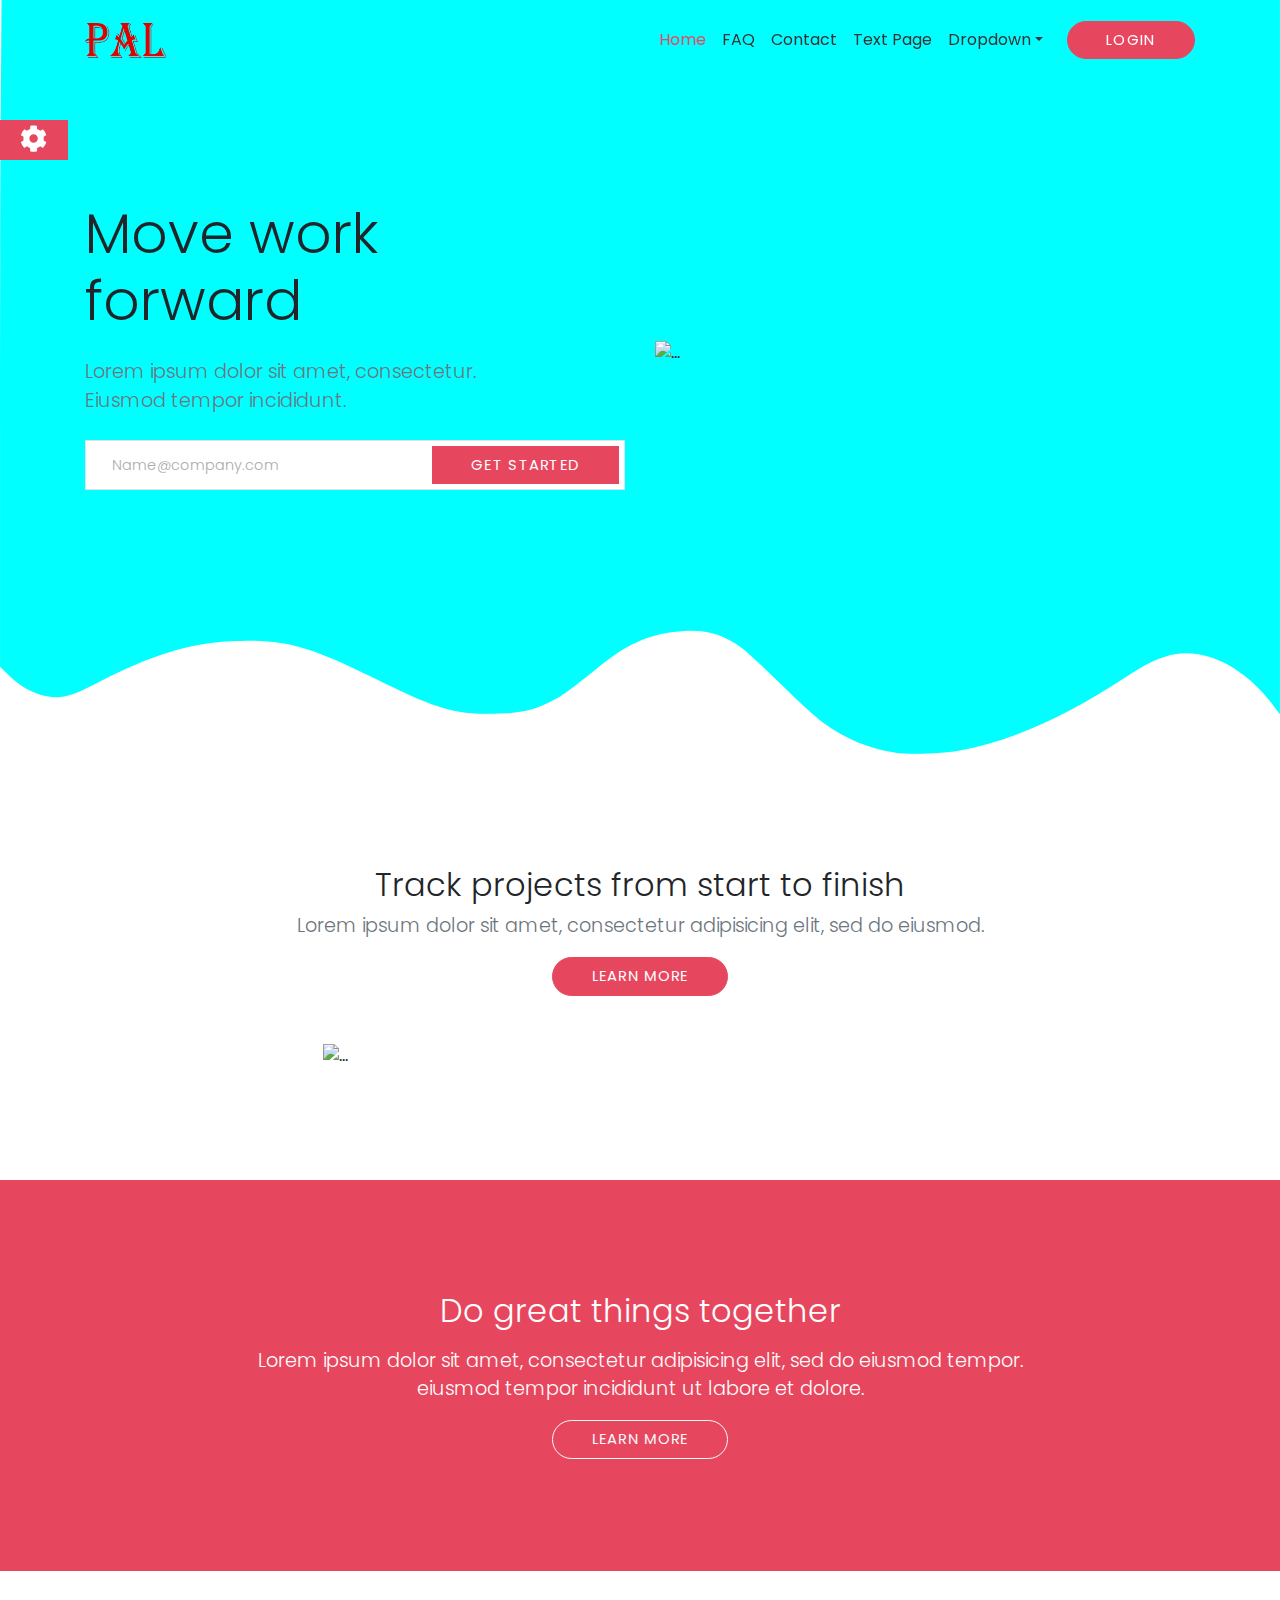
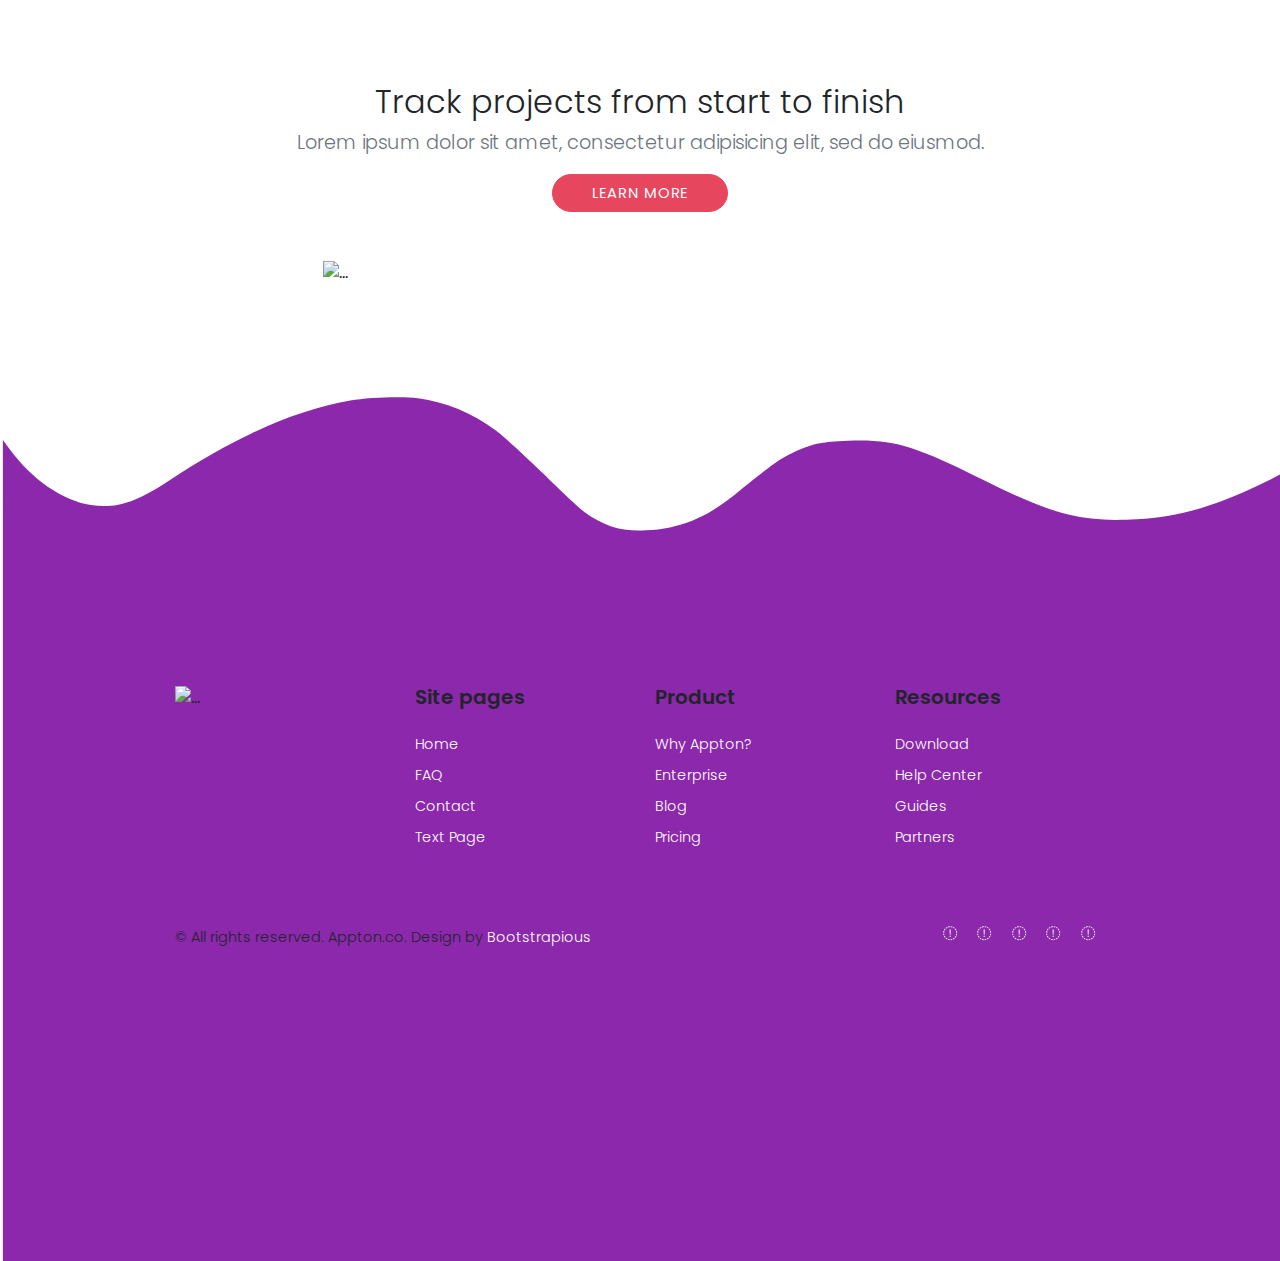
==== PALV2-HTML/index.html @ 12f743d1 "HTML version of the project" ====
<!DOCTYPE html>
<html>
        <!-- https://demo.bootstrapious.com/appton/1-1/ -->
  <head>
    <meta charset="utf-8">
    <meta http-equiv="X-UA-Compatible" content="IE=edge">
    <title>PAL Solutions</title>
    <meta name="description" content="">
    <meta name="viewport" content="width=device-width, initial-scale=1">
    <meta name="robots" content="all,follow">
    <!-- Bootstrap CSS-->
    <link rel="stylesheet" href="vendor/bootstrap/css/bootstrap.min.css">
    <!-- Font Awesome CSS-->
    <link href="vendor/fontawesome5.9.0/css/fontawesome.min.css" rel="stylesheet">
    <!-- <link href="vendor/fontawesome5.9.0/css/brands.css" rel="stylesheet">
    <link href="vendor/fontawesome5.9.0/css/solid.css" rel="stylesheet"> -->
    <!-- Google fonts - Poppins-->
    <link rel="stylesheet" href="https://fonts.googleapis.com/css?family=Poppins:300,400,600">
    <!-- Lightbox-->
    <link rel="stylesheet" href="vendor/lightbox/css/lightbox.min.css">
    <!-- Custom font icons -->
    <link rel="stylesheet" href="css/fontastic.css">
    <!-- theme stylesheet -->
    <link rel="stylesheet" href="css/style.css" id="theme-stylesheet">
    <!-- Custom stylesheet - for your changes -->
    <link rel="stylesheet" href="css/custom.css">
    <!-- Favicon
    <link rel="shortcut icon" href="https://d19m59y37dris4.cloudfront.net/appton/1-1/img/favicon.png">
    <!-- Tweaks for older IEs--><!--[if lt IE 9]>
        <script src="https://oss.maxcdn.com/html5shiv/3.7.3/html5shiv.min.js"></script>
        <script src="https://oss.maxcdn.com/respond/1.4.2/respond.min.js"></script><![endif]-->
        
  </head>
  <body>
    <!-- navbar-->
    <header class="header">
      <nav class="navbar navbar-expand-lg fixed-top">
        <div class="container"><a href="./" class="navbar-brand"><img src="images/logoV2.png" alt="PAL Solutions Pvt. Ltd." class="img-fluid logo"></a>
          <button type="button" data-toggle="collapse" data-target="#navbarSupportedContent" aria-controls="navbarSupportedContent" aria-expanded="false" aria-label="Toggle navigation" class="navbar-toggler navbar-toggler-right">Menu<i class="fa fa-bars ml-2"></i></button>
          <div id="navbarSupportedContent" class="collapse navbar-collapse">
            <ul class="navbar-nav ml-auto">
                  <!-- Link-->
                  <li class="nav-item"> <a href="index.html" class="nav-link active">Home</a></li>
                  <!-- Link-->
                  <li class="nav-item"> <a href="faq.html" class="nav-link">FAQ</a></li>
                  <!-- Link-->
                  <li class="nav-item"> <a href="contact.html" class="nav-link">Contact</a></li>
                  <!-- Link-->
                  <li class="nav-item"> <a href="text.html" class="nav-link">Text Page</a></li>
              <li class="nav-item dropdown"><a id="pages" href="#" data-toggle="dropdown" aria-haspopup="true" aria-expanded="false" class="nav-link dropdown-toggle">Dropdown</a>
                <div class="dropdown-menu"><a href="faq.html" class="dropdown-item">FAQ</a><a href="contact.html" class="dropdown-item">Contact</a><a href="text.html" class="dropdown-item">Text Page</a></div>
              </li>
            </ul><a href="#" data-toggle="modal" data-target="#login" class="btn btn-primary navbar-btn ml-0 ml-lg-3">Login </a>
          </div>
        </div>
      </nav>
    </header>
    <!-- Login Modal-->
    <div id="login" tabindex="-1" role="dialog" aria-hidden="true" class="modal fade bd-example-modal-lg">
      <div role="document" class="modal-dialog modal-dialog-centered modal-lg">
        <div class="modal-content">
          <div class="modal-header border-bottom-0">
            <button type="button" data-dismiss="modal" aria-label="Close" class="close"><span aria-hidden="true">×</span></button>
          </div>
          <div class="modal-body p-4 p-lg-5">
            <form action="#" class="login-form text-left">
              <div class="form-group mb-4">
                <label>Email address</label>
                <input type="email" name="email" placeholder="name@company.com" class="form-control">
              </div>
              <div class="form-group mb-4">
                <label>Password</label>
                <input type="password" name="password" placeholder="Min 8 characters" class="form-control">
              </div>
              <div class="form-group">
                <input type="submit" value="Login" class="btn btn-primary">
              </div>
            </form>
          </div>
        </div>
      </div>
    </div>
    <!-- Hero Section-->
    <section class="hero">
      <div class="container mb-5">
        <div class="row align-items-center">
          <div class="col-lg-6">
            <h1 class="hero-heading mb-0">Move work <br> forward</h1>
            <div class="row">
              <div class="col-lg-10">
                <p class="lead text-muted mt-4 mb-4">Lorem ipsum dolor sit amet, consectetur. Eiusmod tempor incididunt.</p>
              </div>
            </div>
            <form action="#" class="subscription-form">
              <div class="form-group">
                <input type="email" name="email" placeholder="Name@company.com" class="form-control">
                <button type="submit" class="btn btn-primary">Get Started</button>
              </div>
            </form>
          </div>
          <div class="col-lg-6"><img src="https://d19m59y37dris4.cloudfront.net/appton/1-1/img/illustration-hero.svg" alt="..." class="hero-image img-fluid d-none d-lg-block"></div>
        </div>
      </div>
    </section>
    <!-- Intro Section-->
    <section>
      <div class="container">
        <div class="text-center">
          <h2>Track projects from start to finish </h2>
          <p class="lead text-muted mt-2">Lorem ipsum dolor sit amet, consectetur adipisicing elit, sed do eiusmod.</p><a href="#" class="btn btn-primary">Learn More</a>
        </div>
        <div class="row">
          <div class="col-lg-7 mx-auto mt-5"><img src="https://d19m59y37dris4.cloudfront.net/appton/1-1/img/illustration-1.svg" alt="..." class="intro-image img-fluid"></div>
        </div>
      </div>
    </section>
    <!-- Divider Section-->
    <section class="bg-primary text-white">
      <div class="container">
        <div class="text-center">
          <h2>Do great things together</h2>
          <div class="row">
            <div class="col-lg-9 mx-auto">
              <p class="lead text-white mt-2">Lorem ipsum dolor sit amet, consectetur adipisicing elit, sed do eiusmod tempor. eiusmod tempor incididunt ut labore et dolore.</p>
            </div>
          </div><a href="#" class="btn btn-outline-light">Learn More</a>
        </div>
      </div>
    </section>
    <section>
        <div class="container">
          <div class="text-center">
            <h2>Track projects from start to finish </h2>
            <p class="lead text-muted mt-2">Lorem ipsum dolor sit amet, consectetur adipisicing elit, sed do eiusmod.</p><a href="#" class="btn btn-primary">Learn More</a>
          </div>
          <div class="row">
            <div class="col-lg-7 mx-auto mt-5"><img src="https://d19m59y37dris4.cloudfront.net/appton/1-1/img/illustration-1.svg" alt="..." class="intro-image img-fluid"></div>
          </div>
        </div>
      </section>
     
    <footer class="footer">
        <div class="container">
          <div class="row">
            <div class="col-lg-3 mb-5 mb-lg-0">
              <div class="footer-logo"><img src="https://d19m59y37dris4.cloudfront.net/appton/1-1/img/logo-footer.svg" alt="..." class="img-fluid"></div>
            </div>
            <div class="col-lg-3 mb-5 mb-lg-0">
              <h5 class="footer-heading">Site pages</h5>
              <ul class="list-unstyled">
                <li> <a href="index.html" class="footer-link">Home</a></li>
                <li> <a href="faq.html" class="footer-link">FAQ</a></li>
                <li> <a href="contact.html" class="footer-link">Contact</a></li>
                <li> <a href="text.html" class="footer-link">Text Page</a></li>
              </ul>
            </div>
            <div class="col-lg-3 mb-5 mb-lg-0">
              <h5 class="footer-heading">Product</h5>
              <ul class="list-unstyled">
                <li> <a href="#" class="footer-link">Why Appton?</a></li>
                <li> <a href="#" class="footer-link">Enterprise</a></li>
                <li> <a href="#" class="footer-link">Blog</a></li>
                <li> <a href="#" class="footer-link">Pricing</a></li>
              </ul>
            </div>
            <div class="col-lg-3">
              <h5 class="footer-heading">Resources</h5>
              <ul class="list-unstyled">
                <li> <a href="#" class="footer-link">Download</a></li>
                <li> <a href="#" class="footer-link">Help Center</a></li>
                <li> <a href="#" class="footer-link">Guides</a></li>
                <li> <a href="#" class="footer-link">Partners</a></li>
              </ul>
            </div>
          </div>
        </div>
        <div class="copyrights">
          <div class="container">
            <div class="row">
              <div class="col-lg-6 text-center text-lg-left">
                <p class="copyrights-text mb-3 mb-lg-0">&copy; All rights reserved. Appton.co. Design by <a href="https://bootstrapious.com/p/big-bootstrap-tutorial" class="external footer-link">Bootstrapious </a></p>
                <!-- If you want to remove the backlink, please purchase a license for this template @ https://bootstrapious.com/attribution-free-license. Big thanks!-->
                
              </div>
              <div class="col-lg-6 text-center text-lg-right">
                <ul class="list-inline social mb-0">
                  <li class="list-inline-item"><a href="#" class="social-link"><i class="fa fa-facebook"></i></a><a href="#" class="social-link"><i class="fa fa-twitter"></i></a><a href="#" class="social-link"><i class="fa fa-youtube-play"></i></a><a href="#" class="social-link"><i class="fa fa-vimeo"></i></a><a href="#" class="social-link"><i class="fa fa-pinterest"></i></a></li>
                </ul>
              </div>
            </div>
          </div>
        </div>
      </footer>
      <button type="button" data-toggle="collapse" data-target="#style-switch" id="style-switch-button" class="btn btn-primary btn-sm d-none d-lg-inline-block"><i class="fa fa-cog fa-2x"></i></button>
      <div id="style-switch" class="collapse">
        <h4 class="text-uppercase">Select theme colour</h4>
        <form class="mb-3">
          <select name="colour" id="colour" class="form-control">
            <option value="">select colour variant</option>
            <option value="default">red</option>
            <option value="pink">pink</option>
            <option value="green">green</option>
            <option value="violet">violet</option>
            <option value="sea">sea</option>
            <option value="blue">blue</option>
          </select>
        </form>
        <p><img src="https://d19m59y37dris4.cloudfront.net/appton/1-1/img/template-mac.png" alt="" class="img-fluid"></p>
        <p class="text-muted text-small">Stylesheet switching is done via JavaScript and can cause a blink while page loads. This will not happen in your production code.</p>
      </div>
      <!-- JavaScript files-->
      <script src="vendor/jquery-3.4.1.min.js"></script>
      <script src="vendor/bootstrap/js/bootstrap.bundle.min.js"></script>
      <script src="vendor/jquery.cookie.js"> </script>
      <script defer src="vendor/fontawesome5.9.0/js/all.min.js"></script>
      <script src="js/first.js"></script>
      <!-- <script src="vendor/lightbox/js/lightbox-plus-jquery.min.js"></script>-->
      
    </body>
  </html>
---- PALV2-HTML/vendor/fontawesome5.9.0/css/brands.css ----
/*!
 * Font Awesome Free 5.9.0 by @fontawesome - https://fontawesome.com
 * License - https://fontawesome.com/license/free (Icons: CC BY 4.0, Fonts: SIL OFL 1.1, Code: MIT License)
 */
@font-face {
  font-family: 'Font Awesome 5 Brands';
  font-style: normal;
  font-weight: normal;
  font-display: auto;
  src: url("../webfonts/fa-brands-400.eot");
  src: url("../webfonts/fa-brands-400.eot?#iefix") format("embedded-opentype"), url("../webfonts/fa-brands-400.woff2") format("woff2"), url("../webfonts/fa-brands-400.woff") format("woff"), url("../webfonts/fa-brands-400.ttf") format("truetype"), url("../webfonts/fa-brands-400.svg#fontawesome") format("svg"); }

.fab {
  font-family: 'Font Awesome 5 Brands'; }
---- PALV2-HTML/vendor/fontawesome5.9.0/css/solid.css ----
/*!
 * Font Awesome Free 5.9.0 by @fontawesome - https://fontawesome.com
 * License - https://fontawesome.com/license/free (Icons: CC BY 4.0, Fonts: SIL OFL 1.1, Code: MIT License)
 */
@font-face {
  font-family: 'Font Awesome 5 Free';
  font-style: normal;
  font-weight: 900;
  font-display: auto;
  src: url("../webfonts/fa-solid-900.eot");
  src: url("../webfonts/fa-solid-900.eot?#iefix") format("embedded-opentype"), url("../webfonts/fa-solid-900.woff2") format("woff2"), url("../webfonts/fa-solid-900.woff") format("woff"), url("../webfonts/fa-solid-900.ttf") format("truetype"), url("../webfonts/fa-solid-900.svg#fontawesome") format("svg"); }

.fa,
.fas {
  font-family: 'Font Awesome 5 Free';
  font-weight: 900; }
---- PALV2-HTML/css/fontastic.css ----
@charset "UTF-8";

@font-face {
  font-family: "appton";
  src:url("../fonts/appton.eot");
  src:url("../fonts/appton.eot?#iefix") format("embedded-opentype"),
    url("../fonts/appton.woff") format("woff"),
    url("../fonts/appton.ttf") format("truetype"),
    url("../fonts/appton.svg#appton") format("svg");
  font-weight: normal;
  font-style: normal;
}

[data-icon]:before {
  font-family: "appton" !important;
  content: attr(data-icon);
  font-style: normal !important;
  font-weight: normal !important;
  font-variant: normal !important;
  text-transform: none !important;
  speak: none;
  line-height: 1;
  -webkit-font-smoothing: antialiased;
  -moz-osx-font-smoothing: grayscale;
}

[class^="icon-"]:before,
[class*=" icon-"]:before {
  font-family: "appton" !important;
  font-style: normal !important;
  font-weight: normal !important;
  font-variant: normal !important;
  text-transform: none !important;
  speak: none;
  line-height: 1;
  -webkit-font-smoothing: antialiased;
  -moz-osx-font-smoothing: grayscale;
}

.icon-light-bulb:before {
  content: "\61";
}
.icon-plug:before {
  content: "\62";
}
.icon-shield-settings:before {
  content: "\63";
}
.icon-stack-of-sheets:before {
  content: "\64";
}
.icon-android:before {
  content: "\65";
}
.icon-apple:before {
  content: "\66";
}
.icon-windows:before {
  content: "\67";
}
.icon-quote:before {
  content: "\68";
}
.icon-3d-sensor:before {
  content: "\69";
}
.icon-alarm:before {
  content: "\6a";
}
.icon-antivirus:before {
  content: "\6b";
}
.icon-antivirus-1:before {
  content: "\6c";
}
.icon-antivirus-2:before {
  content: "\6d";
}
.icon-artificial-intelligence:before {
  content: "\6e";
}
.icon-battery:before {
  content: "\6f";
}
.icon-binary-code:before {
  content: "\70";
}
.icon-circuit-board:before {
  content: "\71";
}
.icon-click:before {
  content: "\72";
}
.icon-coding:before {
  content: "\73";
}
.icon-combination:before {
  content: "\74";
}
.icon-computer-3:before {
  content: "\75";
}
.icon-controller:before {
  content: "\76";
}
.icon-cost-per-unit:before {
  content: "\77";
}
.icon-cube:before {
  content: "\78";
}
.icon-drone:before {
  content: "\79";
}
.icon-earth-globe:before {
  content: "\7a";
}
.icon-fingerprint:before {
  content: "\41";
}
.icon-fingerprint-scan:before {
  content: "\42";
}
.icon-fingerprint-scan-1:before {
  content: "\43";
}
.icon-fire-extinguisher:before {
  content: "\44";
}
.icon-fire-extinguisher-1:before {
  content: "\45";
}
.icon-firewall:before {
  content: "\46";
}
.icon-firewall-1:before {
  content: "\47";
}
.icon-firewall-2:before {
  content: "\48";
}
.icon-guide:before {
  content: "\49";
}
.icon-hand:before {
  content: "\4a";
}
.icon-handcuffs:before {
  content: "\4b";
}
.icon-hose:before {
  content: "\4c";
}
.icon-industrial-robot:before {
  content: "\4d";
}
.icon-industrial-robot-1:before {
  content: "\4e";
}
.icon-innovation:before {
  content: "\4f";
}
.icon-intelligence-quotient:before {
  content: "\50";
}
.icon-jail:before {
  content: "\51";
}
.icon-key:before {
  content: "\52";
}
.icon-keyhole:before {
  content: "\53";
}
.icon-kit:before {
  content: "\54";
}
.icon-laptop:before {
  content: "\55";
}
.icon-laptop-1:before {
  content: "\56";
}
.icon-laptop-2:before {
  content: "\57";
}
.icon-lockpick:before {
  content: "\58";
}
.icon-maintenance:before {
  content: "\59";
}
.icon-monitor:before {
  content: "\5a";
}
.icon-motor:before {
  content: "\30";
}
.icon-padlock:before {
  content: "\31";
}
.icon-padlock-1:before {
  content: "\32";
}
.icon-padlock-2:before {
  content: "\33";
}
.icon-padlock-3:before {
  content: "\34";
}
.icon-paper-shredder:before {
  content: "\35";
}
.icon-pin-code:before {
  content: "\36";
}
.icon-pin-code-1:before {
  content: "\37";
}
.icon-plan:before {
  content: "\38";
}
.icon-plug-1:before {
  content: "\39";
}
.icon-protoboard:before {
  content: "\21";
}
.icon-remote-control:before {
  content: "\22";
}
.icon-remote-control-1:before {
  content: "\23";
}
.icon-repair:before {
  content: "\24";
}
.icon-robot:before {
  content: "\25";
}
.icon-robot-1:before {
  content: "\26";
}
.icon-robot-2:before {
  content: "\27";
}
.icon-robot-3:before {
  content: "\28";
}
.icon-router:before {
  content: "\29";
}
.icon-safebox:before {
  content: "\2a";
}
.icon-safebox-1:before {
  content: "\2b";
}
.icon-scan:before {
  content: "\2c";
}
.icon-scan-1:before {
  content: "\2d";
}
.icon-search:before {
  content: "\2e";
}
.icon-seatbelt:before {
  content: "\2f";
}
.icon-security:before {
  content: "\3a";
}
.icon-security-1:before {
  content: "\3b";
}
.icon-security-camera:before {
  content: "\3c";
}
.icon-security-camera-1:before {
  content: "\3d";
}
.icon-security-camera-2:before {
  content: "\3e";
}
.icon-security-camera-3:before {
  content: "\3f";
}
.icon-security-camera-4:before {
  content: "\40";
}
.icon-server-3:before {
  content: "\5b";
}
.icon-settings-3:before {
  content: "\5d";
}
.icon-settings-4:before {
  content: "\5e";
}
.icon-share:before {
  content: "\5f";
}
.icon-shield:before {
  content: "\60";
}
.icon-shield-1:before {
  content: "\7b";
}
.icon-shield-2:before {
  content: "\7c";
}
.icon-shield-3:before {
  content: "\7d";
}
.icon-sign:before {
  content: "\7e";
}
.icon-siren:before {
  content: "\5c";
}
.icon-smartphone:before {
  content: "\e000";
}
.icon-smartphone-1:before {
  content: "\e001";
}
.icon-solar-energy:before {
  content: "\e002";
}
.icon-speaker:before {
  content: "\e003";
}
.icon-target:before {
  content: "\e004";
}
.icon-team:before {
  content: "\e005";
}
.icon-traffic-cone:before {
  content: "\e006";
}
.icon-traffic-signal:before {
  content: "\e007";
}
.icon-usb:before {
  content: "\e008";
}
.icon-warning:before {
  content: "\e009";
}
.icon-webcam:before {
  content: "\e00a";
}
.icon-worldwide:before {
  content: "\e00b";
}
---- PALV2-HTML/css/style.css ----
.text-bold {
    font-weight: 700
}

.text-small {
    font-size: 0.9rem
}

.btn-outline-light:hover {
    color: #E7475E !important
}

section {
    padding: 7rem 0
}

strong {
    font-weight: 600
}

a {
    -webkit-transition: all 0.3s;
    transition: all 0.3s;
    display: inline-block
}

.modal {
    background: rgba(0,0,0,0.85)
}

.modal-content {
    border-radius: 0
}

.modal-content .close {
    width: 3rem;
    height: 3rem;
    display: -webkit-box;
    display: -ms-flexbox;
    display: flex;
    -webkit-box-align: center;
    -ms-flex-align: center;
    align-items: center;
    -webkit-box-pack: center;
    -ms-flex-pack: center;
    justify-content: center;
    background: #E7475E;
    display: block;
    opacity: 1;
    padding: 0;
    outline: none
}

.modal-content .close span {
    color: #fff
}

button {
    cursor: pointer;
    -webkit-transition: all 0.3s;
    transition: all 0.3s
}

.bg-gray,.sidebar-widget {
    background: #f5f5f5 !important
}

.breadcrumb {
    background: none
}

.breadcrumb li.breadcrumb-item {
    color: #999
}

.form-group label {
    color: #555;
    font-weight: 400;
    font-size: 1.05rem
}

.form-group label span.icon {
    width: 2rem;
    height: 2rem;
    line-height: 2rem;
    background: #E7475E;
    color: #fff;
    text-align: center;
    display: inline-block;
    margin-right: 0.5rem;
    border-radius: 50%;
    font-size: 0.85rem
}

.form-group textarea {
    min-height: 10rem
}

.form-control::-moz-placeholder {
    font-size: 0.95rem;
    color: #aaa !important
}

.form-control::-webkit-input-placeholder {
    font-size: 0.95rem;
    color: #aaa !important
}

.form-control:-ms-input-placeholder {
    font-size: 0.95rem;
    color: #aaa !important
}

.breadcrumb-item+.breadcrumb-item::before {
    font-size: 0.8rem
}

@media (max-width: 991.98px) {
    section {
        padding:5rem 0
    }
}

nav.navbar {
    -webkit-transition: all 0.4s;
    transition: all 0.4s
}

nav.navbar.active {
    background: #fff;
    -webkit-box-shadow: 0 2px 3px rgba(0,0,0,0.08);
    box-shadow: 0 2px 3px rgba(0,0,0,0.08)
}

nav.navbar .dropdown-menu {
    margin-top: 1.4rem
}

@media (max-width: 991.98px) {
    nav.navbar {
        background:#fff;
        -webkit-box-shadow: 0 2px 3px rgba(0,0,0,0.08);
        box-shadow: 0 2px 3px rgba(0,0,0,0.08)
    }

    nav.navbar .dropdown-menu {
        -webkit-box-shadow: none;
        box-shadow: none;
        margin-top: 0;
        margin-bottom: 1rem
    }
}

footer.main-footer {
    padding: 7rem 0;
    background: #E7475E;
    color: #fff;
    padding-bottom: 0
}

.footer-logo {
    width: 7.5rem
}

.footer-link {
    color: #fff;
    font-size: 0.9rem;
    font-weight: 300;
    margin: 0.3rem 0
}

.footer-link:hover,.footer-link:focus {
    color: #fff
}

.social-link {
    color: #fff;
    font-size: 0.9rem;
    margin: 0 0.625rem
}

.social-link:hover {
    color: #fff
}

.footer-heading {
    margin-bottom: 1.25rem;
    font-weight: 600
}

.copyrights-text {
    font-weight: 300;
    font-size: 0.9rem
}

.copyrights {
    margin-top: 2rem;
    padding: 1.25rem 0
}

#style-switch-button {
    position: fixed;
    top: 120px;
    left: 0px;
    border-radius: 0;
    z-index: 2
}

#style-switch {
    width: 300px;
    padding: 20px;
    position: fixed;
    top: 160px;
    left: 0;
    background: #fff;
    border: solid 1px #ced4da;
    z-index: 2000
}

#style-switch h4 {
    color: #495057
}

#style-switch select {
    height: 50px
}

.hero {
    padding: 12.5rem 0;
    background: url(../images/bg.svg) no-repeat;
    background-size: cover;
    background-position: bottom left
}

.footer {
    padding: 18rem 10rem;
    background: url(../images/footer.svg) no-repeat;
    background-size: cover;
    background-position: bottom left
}

.subscription-form .form-group {
    position: relative
}

.subscription-form .form-group button {
    position: absolute;
    top: .375rem;
    right: .4rem;
    border-radius: 0
}

.subscription-form input {
    height: auto
}

.subscription-form input::-moz-placeholder {
    font-weight: 300;
    font-size: 0.9rem;
    color: #aaa
}

.subscription-form input::-webkit-input-placeholder {
    font-weight: 300;
    font-size: 0.9rem;
    color: #aaa
}

.subscription-form input:-ms-input-placeholder {
    font-weight: 300;
    font-size: 0.9rem;
    color: #aaa
}

@media (max-width: 991.98px) {
    .hero {
        padding:5rem 0 7rem;
        padding-top: 8rem
    }

    .subscription-form .form-group {
        position: static
    }

    .subscription-form .form-group button {
        position: static;
        width: 100%;
        margin-top: 0.5rem
    }
}

.box {
    padding: 3rem 2rem;
    -webkit-transition: all 0.4s;
    transition: all 0.4s
}

.box:hover {
    -webkit-box-shadow: 0 0 20px rgba(0,0,0,0.1);
    box-shadow: 0 0 20px rgba(0,0,0,0.1)
}

.box .icon {
    width: 2.8rem;
    height: 2.8rem;
    margin: 0 auto;
    margin-bottom: 1rem
}

.clients img {
    max-height: 5rem;
    padding: 0.6rem
}

.portfolio-item {
    position: relative;
    display: block;
    overflow: hidden
}

.portfolio-item::after {
    content: '';
    width: 120%;
    height: 120%;
    background: radial-gradient(circle closest-corner, rgba(0,0,0,0), rgba(0,0,0,0.8));
    display: block;
    position: absolute;
    top: -10%;
    left: -10%
}

.contact-details .box {
    padding: 1.5rem;
    -webkit-box-shadow: none;
    box-shadow: none;
    text-align: center
}

.contact-details .icon {
    width: 1.8rem;
    height: 1.8rem
}

.contact-form sup {
    font-size: 0.7rem;
    display: inline-block;
    margin-left: 0.2rem
}

.contact-form .icon {
    display: none !important;
    margin-left: 1rem
}

.accordion-custom .card {
    border-radius: 0;
    border: none;
    margin-bottom: 1.3rem;
    background: linear-gradient(45deg, #E7475E, #fc324f)
}

.accordion-custom .card-header {
    border: none;
    padding: 0;
    background: none
}

.accordion-custom .card-header button {
    color: #333;
    text-transform: none !important;
    background: none;
    display: block;
    border: none;
    padding: 1.5rem 2.1rem;
    cursor: pointer;
    width: 100%;
    text-align: left;
    background: #f5f5f5;
    outline: none
}

.accordion-custom .card-header button[aria-expanded='true'] {
    background: none;
    color: #fff
}

.accordion-custom .card-header button:hover,.accordion-custom .card-header button:focus {
    text-decoration: none
}

.accordion-custom .accordion-heading {
    font-size: 1.05rem
}

.accordion-custom .accordion-heading i {
    font-size: 2.2rem;
    margin-right: 1.5rem
}

.accordion-custom .card-body {
    color: #fff;
    padding: 2rem 2.1rem;
    padding-top: 0.7rem;
    font-weight: 300;
    font-size: 0.9rem;
    line-height: 1.7rem
}

.sidebar .search .form-group {
    position: relative
}

.sidebar .search .form-control {
    background: #f5f5f5;
    border: 1px solid transparent;
    -webkit-box-shadow: none;
    box-shadow: none;
    -webkit-transition: all 0.3s;
    transition: all 0.3s;
    padding: 1.3rem 2rem
}

.sidebar .search .form-control:focus {
    border-color: #E7475E
}

.sidebar .search .form-control:focus+button {
    background: #E7475E;
    color: #fff;
    border-color: #E7475E
}

.sidebar .search button {
    width: 4rem;
    text-align: center;
    line-height: 2.7rem;
    height: 100%;
    background: #f2f2f2;
    border: none;
    position: absolute;
    top: 0;
    right: 0;
    color: #aaa;
    border: 1px solid transparent;
    border-left: 0;
    cursor: pointer;
    -webkit-transition: all 0.3s;
    transition: all 0.3s
}

.sidebar-widget {
    padding: 2.5rem
}

.categories-link {
    color: #777;
    text-decoration: none;
    margin-bottom: 0.5rem
}

.categories-link:hover {
    color: #E7475E;
    text-decoration: none
}

.tag-link {
    color: #777;
    padding: 0.5rem 1.2rem;
    background: #fff;
    margin: 0.2rem
}

.tag-link:hover {
    background: #E7475E;
    color: #fff;
    text-decoration: none
}

.navbar {
    padding: 1.1rem 1rem
}

.navbar-brand {
    display: inline-block;
    padding-top: .3125rem;
    padding-bottom: .3125rem;
    margin-right: 1rem;
    font-size: 1.25rem;
    width: 7.5rem
}

.navbar-toggler {
    padding: .25rem .75rem;
    font-size: .85rem;
    font-weight: 600;
    line-height: 1;
    text-transform: uppercase;
    border: 1px solid transparent;
    border-radius: 3rem
}

.navbar-toggler:hover,.navbar-toggler:focus {
    outline: none
}

.navbar-light .navbar-brand {
    color: rgba(0,0,0,0.9)
}

.navbar-light .navbar-brand:hover,.navbar-light .navbar-brand:focus {
    color: rgba(0,0,0,0.9)
}

.navbar-light .navbar-nav .nav-link {
    color: rgba(0,0,0,0.5)
}

.navbar-light .navbar-nav .nav-link:hover,.navbar-light .navbar-nav .nav-link:focus {
    color: rgba(0,0,0,0.7)
}

.navbar-light .navbar-nav .nav-link.disabled {
    color: rgba(0,0,0,0.3)
}

.navbar-light .navbar-nav .show>.nav-link,.navbar-light .navbar-nav .active>.nav-link,.navbar-light .navbar-nav .nav-link.show,.navbar-light .navbar-nav .nav-link.active {
    color: rgba(0,0,0,0.9)
}

.navbar-light .navbar-toggler {
    color: rgba(0,0,0,0.5);
    border-color: rgba(0,0,0,0.1)
}

.navbar-light .navbar-toggler-icon {
    background-image: url("data:image/svg+xml;charset=utf8,%3Csvg viewBox='0 0 30 30' xmlns='http://www.w3.org/2000/svg'%3E%3Cpath stroke='rgba(0,0,0,0.5)' stroke-width='2' stroke-linecap='round' stroke-miterlimit='10' d='M4 7h22M4 15h22M4 23h22'/%3E%3C/svg%3E")
}

.navbar-light .navbar-text {
    color: rgba(0,0,0,0.5)
}

.navbar-dark .navbar-brand {
    color: #fff
}

.navbar-dark .navbar-brand:hover,.navbar-dark .navbar-brand:focus {
    color: #fff
}

.navbar-dark .navbar-nav .nav-link {
    color: rgba(255,255,255,0.5)
}

.navbar-dark .navbar-nav .nav-link:hover,.navbar-dark .navbar-nav .nav-link:focus {
    color: rgba(255,255,255,0.75)
}

.navbar-dark .navbar-nav .nav-link.disabled {
    color: rgba(255,255,255,0.25)
}

.navbar-dark .navbar-nav .show>.nav-link,.navbar-dark .navbar-nav .active>.nav-link,.navbar-dark .navbar-nav .nav-link.show,.navbar-dark .navbar-nav .nav-link.active {
    color: #fff
}

.navbar-dark .navbar-toggler {
    color: rgba(255,255,255,0.5);
    border-color: rgba(255,255,255,0.1)
}

.navbar-dark .navbar-toggler-icon {
    background-image: url("data:image/svg+xml;charset=utf8,%3Csvg viewBox='0 0 30 30' xmlns='http://www.w3.org/2000/svg'%3E%3Cpath stroke='rgba(255,255,255,0.5)' stroke-width='2' stroke-linecap='round' stroke-miterlimit='10' d='M4 7h22M4 15h22M4 23h22'/%3E%3C/svg%3E")
}

.navbar-dark .navbar-text {
    color: rgba(255,255,255,0.5)
}

.btn {
    font-weight: 400;
    border: 1px solid transparent;
    text-transform: uppercase;
    letter-spacing: 0.08rem;
    padding: .45rem 2.4rem;
    font-size: .92rem;
    line-height: 1.5;
    border-radius: 3rem;
    -webkit-transition: color 0.15s ease-in-out,background-color 0.15s ease-in-out,border-color 0.15s ease-in-out,-webkit-box-shadow 0.15s ease-in-out;
    transition: color 0.15s ease-in-out,background-color 0.15s ease-in-out,border-color 0.15s ease-in-out,-webkit-box-shadow 0.15s ease-in-out;
    transition: color 0.15s ease-in-out,background-color 0.15s ease-in-out,border-color 0.15s ease-in-out,box-shadow 0.15s ease-in-out;
    transition: color 0.15s ease-in-out,background-color 0.15s ease-in-out,border-color 0.15s ease-in-out,box-shadow 0.15s ease-in-out,-webkit-box-shadow 0.15s ease-in-out
}

@media screen and (prefers-reduced-motion: reduce) {
    .btn {
        -webkit-transition: none;
        transition: none
    }
}

.btn:focus,.btn.focus {
    -webkit-box-shadow: 0 0 0 .2rem rgba(231,71,94,0.25);
    box-shadow: 0 0 0 .2rem rgba(231,71,94,0.25)
}

.btn.disabled,.btn:disabled {
    opacity: .65
}

.btn:not(:disabled):not(.disabled):active,.btn:not(:disabled):not(.disabled).active {
    background-image: none
}

.btn-link {
    font-weight: 400;
    color: #E7475E
}

.btn-link:hover {
    color: #c71a33;
    text-decoration: underline
}

.btn-link:focus,.btn-link.focus {
    text-decoration: underline
}

.btn-link:disabled,.btn-link.disabled {
    color: #6c757d
}

.btn-primary {
    color: #fff;
    background-color: #E7475E;
    border-color: #E7475E
}

.btn-primary:hover {
    color: #fff;
    background-color: #e32540;
    border-color: #de1d39
}

.btn-primary:focus,.btn-primary.focus {
    -webkit-box-shadow: 0 0 0 .2rem rgba(231,71,94,0.5);
    box-shadow: 0 0 0 .2rem rgba(231,71,94,0.5)
}

.btn-primary.disabled,.btn-primary:disabled {
    color: #fff;
    background-color: #E7475E;
    border-color: #E7475E
}

.btn-primary:not(:disabled):not(.disabled):active,.btn-primary:not(:disabled):not(.disabled).active,.show>.btn-primary.dropdown-toggle {
    color: #fff;
    background-color: #de1d39;
    border-color: #d31b36
}

.btn-primary:not(:disabled):not(.disabled):active:focus,.btn-primary:not(:disabled):not(.disabled).active:focus,.show>.btn-primary.dropdown-toggle:focus {
    -webkit-box-shadow: 0 0 0 .2rem rgba(231,71,94,0.5);
    box-shadow: 0 0 0 .2rem rgba(231,71,94,0.5)
}

.btn-secondary {
    color: #fff;
    background-color: #6c757d;
    border-color: #6c757d
}

.btn-secondary:hover {
    color: #fff;
    background-color: #5a6268;
    border-color: #545b62
}

.btn-secondary:focus,.btn-secondary.focus {
    -webkit-box-shadow: 0 0 0 .2rem rgba(108,117,125,0.5);
    box-shadow: 0 0 0 .2rem rgba(108,117,125,0.5)
}

.btn-secondary.disabled,.btn-secondary:disabled {
    color: #fff;
    background-color: #6c757d;
    border-color: #6c757d
}

.btn-secondary:not(:disabled):not(.disabled):active,.btn-secondary:not(:disabled):not(.disabled).active,.show>.btn-secondary.dropdown-toggle {
    color: #fff;
    background-color: #545b62;
    border-color: #4e555b
}

.btn-secondary:not(:disabled):not(.disabled):active:focus,.btn-secondary:not(:disabled):not(.disabled).active:focus,.show>.btn-secondary.dropdown-toggle:focus {
    -webkit-box-shadow: 0 0 0 .2rem rgba(108,117,125,0.5);
    box-shadow: 0 0 0 .2rem rgba(108,117,125,0.5)
}

.btn-success {
    color: #fff;
    background-color: #28a745;
    border-color: #28a745
}

.btn-success:hover {
    color: #fff;
    background-color: #218838;
    border-color: #1e7e34
}

.btn-success:focus,.btn-success.focus {
    -webkit-box-shadow: 0 0 0 .2rem rgba(40,167,69,0.5);
    box-shadow: 0 0 0 .2rem rgba(40,167,69,0.5)
}

.btn-success.disabled,.btn-success:disabled {
    color: #fff;
    background-color: #28a745;
    border-color: #28a745
}

.btn-success:not(:disabled):not(.disabled):active,.btn-success:not(:disabled):not(.disabled).active,.show>.btn-success.dropdown-toggle {
    color: #fff;
    background-color: #1e7e34;
    border-color: #1c7430
}

.btn-success:not(:disabled):not(.disabled):active:focus,.btn-success:not(:disabled):not(.disabled).active:focus,.show>.btn-success.dropdown-toggle:focus {
    -webkit-box-shadow: 0 0 0 .2rem rgba(40,167,69,0.5);
    box-shadow: 0 0 0 .2rem rgba(40,167,69,0.5)
}

.btn-info {
    color: #fff;
    background-color: #17a2b8;
    border-color: #17a2b8
}

.btn-info:hover {
    color: #fff;
    background-color: #138496;
    border-color: #117a8b
}

.btn-info:focus,.btn-info.focus {
    -webkit-box-shadow: 0 0 0 .2rem rgba(23,162,184,0.5);
    box-shadow: 0 0 0 .2rem rgba(23,162,184,0.5)
}

.btn-info.disabled,.btn-info:disabled {
    color: #fff;
    background-color: #17a2b8;
    border-color: #17a2b8
}

.btn-info:not(:disabled):not(.disabled):active,.btn-info:not(:disabled):not(.disabled).active,.show>.btn-info.dropdown-toggle {
    color: #fff;
    background-color: #117a8b;
    border-color: #10707f
}

.btn-info:not(:disabled):not(.disabled):active:focus,.btn-info:not(:disabled):not(.disabled).active:focus,.show>.btn-info.dropdown-toggle:focus {
    -webkit-box-shadow: 0 0 0 .2rem rgba(23,162,184,0.5);
    box-shadow: 0 0 0 .2rem rgba(23,162,184,0.5)
}

.btn-warning {
    color: #212529;
    background-color: #ffc107;
    border-color: #ffc107
}

.btn-warning:hover {
    color: #212529;
    background-color: #e0a800;
    border-color: #d39e00
}

.btn-warning:focus,.btn-warning.focus {
    -webkit-box-shadow: 0 0 0 .2rem rgba(255,193,7,0.5);
    box-shadow: 0 0 0 .2rem rgba(255,193,7,0.5)
}

.btn-warning.disabled,.btn-warning:disabled {
    color: #212529;
    background-color: #ffc107;
    border-color: #ffc107
}

.btn-warning:not(:disabled):not(.disabled):active,.btn-warning:not(:disabled):not(.disabled).active,.show>.btn-warning.dropdown-toggle {
    color: #212529;
    background-color: #d39e00;
    border-color: #c69500
}

.btn-warning:not(:disabled):not(.disabled):active:focus,.btn-warning:not(:disabled):not(.disabled).active:focus,.show>.btn-warning.dropdown-toggle:focus {
    -webkit-box-shadow: 0 0 0 .2rem rgba(255,193,7,0.5);
    box-shadow: 0 0 0 .2rem rgba(255,193,7,0.5)
}

.btn-danger {
    color: #fff;
    background-color: #dc3545;
    border-color: #dc3545
}

.btn-danger:hover {
    color: #fff;
    background-color: #c82333;
    border-color: #bd2130
}

.btn-danger:focus,.btn-danger.focus {
    -webkit-box-shadow: 0 0 0 .2rem rgba(220,53,69,0.5);
    box-shadow: 0 0 0 .2rem rgba(220,53,69,0.5)
}

.btn-danger.disabled,.btn-danger:disabled {
    color: #fff;
    background-color: #dc3545;
    border-color: #dc3545
}

.btn-danger:not(:disabled):not(.disabled):active,.btn-danger:not(:disabled):not(.disabled).active,.show>.btn-danger.dropdown-toggle {
    color: #fff;
    background-color: #bd2130;
    border-color: #b21f2d
}

.btn-danger:not(:disabled):not(.disabled):active:focus,.btn-danger:not(:disabled):not(.disabled).active:focus,.show>.btn-danger.dropdown-toggle:focus {
    -webkit-box-shadow: 0 0 0 .2rem rgba(220,53,69,0.5);
    box-shadow: 0 0 0 .2rem rgba(220,53,69,0.5)
}

.btn-light {
    color: #212529;
    background-color: #f8f9fa;
    border-color: #f8f9fa
}

.btn-light:hover {
    color: #212529;
    background-color: #e2e6ea;
    border-color: #dae0e5
}

.btn-light:focus,.btn-light.focus {
    -webkit-box-shadow: 0 0 0 .2rem rgba(248,249,250,0.5);
    box-shadow: 0 0 0 .2rem rgba(248,249,250,0.5)
}

.btn-light.disabled,.btn-light:disabled {
    color: #212529;
    background-color: #f8f9fa;
    border-color: #f8f9fa
}

.btn-light:not(:disabled):not(.disabled):active,.btn-light:not(:disabled):not(.disabled).active,.show>.btn-light.dropdown-toggle {
    color: #212529;
    background-color: #dae0e5;
    border-color: #d3d9df
}

.btn-light:not(:disabled):not(.disabled):active:focus,.btn-light:not(:disabled):not(.disabled).active:focus,.show>.btn-light.dropdown-toggle:focus {
    -webkit-box-shadow: 0 0 0 .2rem rgba(248,249,250,0.5);
    box-shadow: 0 0 0 .2rem rgba(248,249,250,0.5)
}

.btn-dark {
    color: #fff;
    background-color: #343a40;
    border-color: #343a40
}

.btn-dark:hover {
    color: #fff;
    background-color: #23272b;
    border-color: #1d2124
}

.btn-dark:focus,.btn-dark.focus {
    -webkit-box-shadow: 0 0 0 .2rem rgba(52,58,64,0.5);
    box-shadow: 0 0 0 .2rem rgba(52,58,64,0.5)
}

.btn-dark.disabled,.btn-dark:disabled {
    color: #fff;
    background-color: #343a40;
    border-color: #343a40
}

.btn-dark:not(:disabled):not(.disabled):active,.btn-dark:not(:disabled):not(.disabled).active,.show>.btn-dark.dropdown-toggle {
    color: #fff;
    background-color: #1d2124;
    border-color: #171a1d
}

.btn-dark:not(:disabled):not(.disabled):active:focus,.btn-dark:not(:disabled):not(.disabled).active:focus,.show>.btn-dark.dropdown-toggle:focus {
    -webkit-box-shadow: 0 0 0 .2rem rgba(52,58,64,0.5);
    box-shadow: 0 0 0 .2rem rgba(52,58,64,0.5)
}

.btn-outline-primary {
    color: #E7475E;
    background-color: transparent;
    background-image: none;
    border-color: #E7475E
}

.btn-outline-primary:hover {
    color: #fff;
    background-color: #E7475E;
    border-color: #E7475E
}

.btn-outline-primary:focus,.btn-outline-primary.focus {
    -webkit-box-shadow: 0 0 0 .2rem rgba(231,71,94,0.5);
    box-shadow: 0 0 0 .2rem rgba(231,71,94,0.5)
}

.btn-outline-primary.disabled,.btn-outline-primary:disabled {
    color: #E7475E;
    background-color: transparent
}

.btn-outline-primary:not(:disabled):not(.disabled):active,.btn-outline-primary:not(:disabled):not(.disabled).active,.show>.btn-outline-primary.dropdown-toggle {
    color: #fff;
    background-color: #E7475E;
    border-color: #E7475E
}

.btn-outline-primary:not(:disabled):not(.disabled):active:focus,.btn-outline-primary:not(:disabled):not(.disabled).active:focus,.show>.btn-outline-primary.dropdown-toggle:focus {
    -webkit-box-shadow: 0 0 0 .2rem rgba(231,71,94,0.5);
    box-shadow: 0 0 0 .2rem rgba(231,71,94,0.5)
}

.btn-outline-secondary {
    color: #6c757d;
    background-color: transparent;
    background-image: none;
    border-color: #6c757d
}

.btn-outline-secondary:hover {
    color: #fff;
    background-color: #6c757d;
    border-color: #6c757d
}

.btn-outline-secondary:focus,.btn-outline-secondary.focus {
    -webkit-box-shadow: 0 0 0 .2rem rgba(108,117,125,0.5);
    box-shadow: 0 0 0 .2rem rgba(108,117,125,0.5)
}

.btn-outline-secondary.disabled,.btn-outline-secondary:disabled {
    color: #6c757d;
    background-color: transparent
}

.btn-outline-secondary:not(:disabled):not(.disabled):active,.btn-outline-secondary:not(:disabled):not(.disabled).active,.show>.btn-outline-secondary.dropdown-toggle {
    color: #fff;
    background-color: #6c757d;
    border-color: #6c757d
}

.btn-outline-secondary:not(:disabled):not(.disabled):active:focus,.btn-outline-secondary:not(:disabled):not(.disabled).active:focus,.show>.btn-outline-secondary.dropdown-toggle:focus {
    -webkit-box-shadow: 0 0 0 .2rem rgba(108,117,125,0.5);
    box-shadow: 0 0 0 .2rem rgba(108,117,125,0.5)
}

.btn-outline-success {
    color: #28a745;
    background-color: transparent;
    background-image: none;
    border-color: #28a745
}

.btn-outline-success:hover {
    color: #fff;
    background-color: #28a745;
    border-color: #28a745
}

.btn-outline-success:focus,.btn-outline-success.focus {
    -webkit-box-shadow: 0 0 0 .2rem rgba(40,167,69,0.5);
    box-shadow: 0 0 0 .2rem rgba(40,167,69,0.5)
}

.btn-outline-success.disabled,.btn-outline-success:disabled {
    color: #28a745;
    background-color: transparent
}

.btn-outline-success:not(:disabled):not(.disabled):active,.btn-outline-success:not(:disabled):not(.disabled).active,.show>.btn-outline-success.dropdown-toggle {
    color: #fff;
    background-color: #28a745;
    border-color: #28a745
}

.btn-outline-success:not(:disabled):not(.disabled):active:focus,.btn-outline-success:not(:disabled):not(.disabled).active:focus,.show>.btn-outline-success.dropdown-toggle:focus {
    -webkit-box-shadow: 0 0 0 .2rem rgba(40,167,69,0.5);
    box-shadow: 0 0 0 .2rem rgba(40,167,69,0.5)
}

.btn-outline-info {
    color: #17a2b8;
    background-color: transparent;
    background-image: none;
    border-color: #17a2b8
}

.btn-outline-info:hover {
    color: #fff;
    background-color: #17a2b8;
    border-color: #17a2b8
}

.btn-outline-info:focus,.btn-outline-info.focus {
    -webkit-box-shadow: 0 0 0 .2rem rgba(23,162,184,0.5);
    box-shadow: 0 0 0 .2rem rgba(23,162,184,0.5)
}

.btn-outline-info.disabled,.btn-outline-info:disabled {
    color: #17a2b8;
    background-color: transparent
}

.btn-outline-info:not(:disabled):not(.disabled):active,.btn-outline-info:not(:disabled):not(.disabled).active,.show>.btn-outline-info.dropdown-toggle {
    color: #fff;
    background-color: #17a2b8;
    border-color: #17a2b8
}

.btn-outline-info:not(:disabled):not(.disabled):active:focus,.btn-outline-info:not(:disabled):not(.disabled).active:focus,.show>.btn-outline-info.dropdown-toggle:focus {
    -webkit-box-shadow: 0 0 0 .2rem rgba(23,162,184,0.5);
    box-shadow: 0 0 0 .2rem rgba(23,162,184,0.5)
}

.btn-outline-warning {
    color: #ffc107;
    background-color: transparent;
    background-image: none;
    border-color: #ffc107
}

.btn-outline-warning:hover {
    color: #fff;
    background-color: #ffc107;
    border-color: #ffc107
}

.btn-outline-warning:focus,.btn-outline-warning.focus {
    -webkit-box-shadow: 0 0 0 .2rem rgba(255,193,7,0.5);
    box-shadow: 0 0 0 .2rem rgba(255,193,7,0.5)
}

.btn-outline-warning.disabled,.btn-outline-warning:disabled {
    color: #ffc107;
    background-color: transparent
}

.btn-outline-warning:not(:disabled):not(.disabled):active,.btn-outline-warning:not(:disabled):not(.disabled).active,.show>.btn-outline-warning.dropdown-toggle {
    color: #212529;
    background-color: #ffc107;
    border-color: #ffc107
}

.btn-outline-warning:not(:disabled):not(.disabled):active:focus,.btn-outline-warning:not(:disabled):not(.disabled).active:focus,.show>.btn-outline-warning.dropdown-toggle:focus {
    -webkit-box-shadow: 0 0 0 .2rem rgba(255,193,7,0.5);
    box-shadow: 0 0 0 .2rem rgba(255,193,7,0.5)
}

.btn-outline-danger {
    color: #dc3545;
    background-color: transparent;
    background-image: none;
    border-color: #dc3545
}

.btn-outline-danger:hover {
    color: #fff;
    background-color: #dc3545;
    border-color: #dc3545
}

.btn-outline-danger:focus,.btn-outline-danger.focus {
    -webkit-box-shadow: 0 0 0 .2rem rgba(220,53,69,0.5);
    box-shadow: 0 0 0 .2rem rgba(220,53,69,0.5)
}

.btn-outline-danger.disabled,.btn-outline-danger:disabled {
    color: #dc3545;
    background-color: transparent
}

.btn-outline-danger:not(:disabled):not(.disabled):active,.btn-outline-danger:not(:disabled):not(.disabled).active,.show>.btn-outline-danger.dropdown-toggle {
    color: #fff;
    background-color: #dc3545;
    border-color: #dc3545
}

.btn-outline-danger:not(:disabled):not(.disabled):active:focus,.btn-outline-danger:not(:disabled):not(.disabled).active:focus,.show>.btn-outline-danger.dropdown-toggle:focus {
    -webkit-box-shadow: 0 0 0 .2rem rgba(220,53,69,0.5);
    box-shadow: 0 0 0 .2rem rgba(220,53,69,0.5)
}

.btn-outline-light {
    color: #f8f9fa;
    background-color: transparent;
    background-image: none;
    border-color: #f8f9fa
}

.btn-outline-light:hover {
    color: #fff;
    background-color: #f8f9fa;
    border-color: #f8f9fa
}

.btn-outline-light:focus,.btn-outline-light.focus {
    -webkit-box-shadow: 0 0 0 .2rem rgba(248,249,250,0.5);
    box-shadow: 0 0 0 .2rem rgba(248,249,250,0.5)
}

.btn-outline-light.disabled,.btn-outline-light:disabled {
    color: #f8f9fa;
    background-color: transparent
}

.btn-outline-light:not(:disabled):not(.disabled):active,.btn-outline-light:not(:disabled):not(.disabled).active,.show>.btn-outline-light.dropdown-toggle {
    color: #212529;
    background-color: #f8f9fa;
    border-color: #f8f9fa
}

.btn-outline-light:not(:disabled):not(.disabled):active:focus,.btn-outline-light:not(:disabled):not(.disabled).active:focus,.show>.btn-outline-light.dropdown-toggle:focus {
    -webkit-box-shadow: 0 0 0 .2rem rgba(248,249,250,0.5);
    box-shadow: 0 0 0 .2rem rgba(248,249,250,0.5)
}

.btn-outline-dark {
    color: #343a40;
    background-color: transparent;
    background-image: none;
    border-color: #343a40
}

.btn-outline-dark:hover {
    color: #fff;
    background-color: #343a40;
    border-color: #343a40
}

.btn-outline-dark:focus,.btn-outline-dark.focus {
    -webkit-box-shadow: 0 0 0 .2rem rgba(52,58,64,0.5);
    box-shadow: 0 0 0 .2rem rgba(52,58,64,0.5)
}

.btn-outline-dark.disabled,.btn-outline-dark:disabled {
    color: #343a40;
    background-color: transparent
}

.btn-outline-dark:not(:disabled):not(.disabled):active,.btn-outline-dark:not(:disabled):not(.disabled).active,.show>.btn-outline-dark.dropdown-toggle {
    color: #fff;
    background-color: #343a40;
    border-color: #343a40
}

.btn-outline-dark:not(:disabled):not(.disabled):active:focus,.btn-outline-dark:not(:disabled):not(.disabled).active:focus,.show>.btn-outline-dark.dropdown-toggle:focus {
    -webkit-box-shadow: 0 0 0 .2rem rgba(52,58,64,0.5);
    box-shadow: 0 0 0 .2rem rgba(52,58,64,0.5)
}

.btn-lg {
    padding: .5rem 2.4rem;
    font-size: 1.25rem;
    line-height: 1.5;
    border-radius: 3rem
}

.btn-sm {
    padding: .25rem 1.2rem;
    font-size: .85rem;
    line-height: 1.5;
    border-radius: 3rem
}

body {
    font-family: "Poppins",sans-serif;
    font-size: 1rem;
    font-weight: 400;
    line-height: 1.5;
    color: #212529;
    background-color: #fff
}

a {
    color: #E7475E;
    text-decoration: none;
    -webkit-transition: all 0.2s ease-in-out;
    transition: all 0.2s ease-in-out
}

a:hover,a:focus {
    color: #c71a33
}

h1,h2,h3,h4,h5,h6,.h1,.h2,.h3,.h4,.h5,.h6 {
    margin-bottom: .5rem;
    font-family: inherit;
    font-weight: 300;
    line-height: 1.2;
    color: inherit
}

h1,.h1 {
    font-size: 3.5rem
}

h2,.h2 {
    font-size: 2rem
}

h3,.h3 {
    font-size: 1.65rem
}

h4,.h4 {
    font-size: 1.5rem
}

h5,.h5 {
    font-size: 1.25rem
}

h6,.h6 {
    font-size: 1rem
}

.lead {
    font-size: 1.2rem;
    font-weight: 300
}

.display-1 {
    font-size: 6rem;
    font-weight: 300;
    line-height: 1.2
}

.display-2 {
    font-size: 5.5rem;
    font-weight: 300;
    line-height: 1.2
}

.display-3 {
    font-size: 4.5rem;
    font-weight: 300;
    line-height: 1.2
}

.display-4 {
    font-size: 3.5rem;
    font-weight: 300;
    line-height: 1.2
}

hr {
    border-top: 1px solid rgba(0,0,0,0.1)
}

small,.small {
    font-size: 80%;
    font-weight: 400
}

mark,.mark {
    padding: .2em;
    background-color: #fcf8e3
}

.blockquote {
    padding: 2rem 1.5rem;
    margin-bottom: 2rem;
    font-size: 1.1rem;
    border-left: 5px solid #E7475E;
    font-weight: 300;
    background: #f5f5f5;
    line-height: 1.8rem
}

.blockquote-footer {
    color: #6c757d
}

.blockquote-footer::before {
    content: "\2014 \00A0"
}

.text-primary {
    color: #E7475E !important
}

a.text-primary:hover,a.text-primary:focus {
    color: #de1d39 !important
}

.page-item:first-child .page-link {
    border-top-left-radius: 0;
    border-bottom-left-radius: 0
}

.page-item:last-child .page-link {
    border-top-right-radius: 0;
    border-bottom-right-radius: 0
}

.page-item.active .page-link {
    color: #fff;
    background-color: #E7475E;
    border-color: #E7475E
}

.page-item.disabled .page-link {
    color: #6c757d;
    background-color: #fff;
    border-color: #dee2e6
}

.page-link {
    padding: .5rem .75rem;
    line-height: 1.25;
    color: #E7475E;
    background-color: #fff;
    border: 1px solid #dee2e6
}

.page-link:hover,.page-link:focus {
    color: #c71a33;
    text-decoration: none;
    background-color: #e9ecef;
    border-color: #dee2e6
}

.pagination-lg .page-link {
    padding: .75rem 1.5rem;
    font-size: 1.25rem;
    line-height: 1.5
}

.pagination-lg .page-item:first-child .page-link {
    border-top-left-radius: 0;
    border-bottom-left-radius: 0
}

.pagination-lg .page-item:last-child .page-link {
    border-top-right-radius: 0;
    border-bottom-right-radius: 0
}

.pagination-sm .page-link {
    padding: .25rem .5rem;
    font-size: .85rem;
    line-height: 1.5
}

.pagination-sm .page-item:first-child .page-link {
    border-top-left-radius: 0;
    border-bottom-left-radius: 0
}

.pagination-sm .page-item:last-child .page-link {
    border-top-right-radius: 0;
    border-bottom-right-radius: 0
}

.bg-primary {
    background-color: #E7475E !important
}

a.bg-primary:hover,a.bg-primary:focus,button.bg-primary:hover,button.bg-primary:focus {
    background-color: #de1d39 !important
}

.bg-secondary {
    background-color: #6c757d !important
}

a.bg-secondary:hover,a.bg-secondary:focus,button.bg-secondary:hover,button.bg-secondary:focus {
    background-color: #545b62 !important
}

.bg-success {
    background-color: #28a745 !important
}

a.bg-success:hover,a.bg-success:focus,button.bg-success:hover,button.bg-success:focus {
    background-color: #1e7e34 !important
}

.bg-info {
    background-color: #17a2b8 !important
}

a.bg-info:hover,a.bg-info:focus,button.bg-info:hover,button.bg-info:focus {
    background-color: #117a8b !important
}

.bg-warning {
    background-color: #ffc107 !important
}

a.bg-warning:hover,a.bg-warning:focus,button.bg-warning:hover,button.bg-warning:focus {
    background-color: #d39e00 !important
}

.bg-danger {
    background-color: #dc3545 !important
}

a.bg-danger:hover,a.bg-danger:focus,button.bg-danger:hover,button.bg-danger:focus {
    background-color: #bd2130 !important
}

.bg-light {
    background-color: #f8f9fa !important
}

a.bg-light:hover,a.bg-light:focus,button.bg-light:hover,button.bg-light:focus {
    background-color: #dae0e5 !important
}

.bg-dark {
    background-color: #343a40 !important
}

a.bg-dark:hover,a.bg-dark:focus,button.bg-dark:hover,button.bg-dark:focus {
    background-color: #1d2124 !important
}

.border-primary {
    border-color: #E7475E !important
}

.border-secondary {
    border-color: #6c757d !important
}

.border-success {
    border-color: #28a745 !important
}

.border-info {
    border-color: #17a2b8 !important
}

.border-warning {
    border-color: #ffc107 !important
}

.border-danger {
    border-color: #dc3545 !important
}

.border-light {
    border-color: #f8f9fa !important
}

.border-dark {
    border-color: #343a40 !important
}

.text-primary {
    color: #E7475E !important
}

a.text-primary:hover,a.text-primary:focus {
    color: #de1d39 !important
}

.text-secondary {
    color: #6c757d !important
}

a.text-secondary:hover,a.text-secondary:focus {
    color: #545b62 !important
}

.text-success {
    color: #28a745 !important
}

a.text-success:hover,a.text-success:focus {
    color: #1e7e34 !important
}

.text-info {
    color: #17a2b8 !important
}

a.text-info:hover,a.text-info:focus {
    color: #117a8b !important
}

.text-warning {
    color: #ffc107 !important
}

a.text-warning:hover,a.text-warning:focus {
    color: #d39e00 !important
}

.text-danger {
    color: #dc3545 !important
}

a.text-danger:hover,a.text-danger:focus {
    color: #bd2130 !important
}

.text-light {
    color: #f8f9fa !important
}

a.text-light:hover,a.text-light:focus {
    color: #dae0e5 !important
}

.text-dark {
    color: #343a40 !important
}

a.text-dark:hover,a.text-dark:focus {
    color: #1d2124 !important
}

.badge-primary {
    color: #fff;
    background-color: #E7475E
}

.badge-primary[href]:hover,.badge-primary[href]:focus {
    color: #fff;
    text-decoration: none;
    background-color: #de1d39
}

.badge-secondary {
    color: #fff;
    background-color: #6c757d
}

.badge-secondary[href]:hover,.badge-secondary[href]:focus {
    color: #fff;
    text-decoration: none;
    background-color: #545b62
}

.badge-success {
    color: #fff;
    background-color: #28a745
}

.badge-success[href]:hover,.badge-success[href]:focus {
    color: #fff;
    text-decoration: none;
    background-color: #1e7e34
}

.badge-info {
    color: #fff;
    background-color: #17a2b8
}

.badge-info[href]:hover,.badge-info[href]:focus {
    color: #fff;
    text-decoration: none;
    background-color: #117a8b
}

.badge-warning {
    color: #212529;
    background-color: #ffc107
}

.badge-warning[href]:hover,.badge-warning[href]:focus {
    color: #212529;
    text-decoration: none;
    background-color: #d39e00
}

.badge-danger {
    color: #fff;
    background-color: #dc3545
}

.badge-danger[href]:hover,.badge-danger[href]:focus {
    color: #fff;
    text-decoration: none;
    background-color: #bd2130
}

.badge-light {
    color: #212529;
    background-color: #f8f9fa
}

.badge-light[href]:hover,.badge-light[href]:focus {
    color: #212529;
    text-decoration: none;
    background-color: #dae0e5
}

.badge-dark {
    color: #fff;
    background-color: #343a40
}

.badge-dark[href]:hover,.badge-dark[href]:focus {
    color: #fff;
    text-decoration: none;
    background-color: #1d2124
}

.form-control {
    padding: .75rem 1.6rem;
    font-size: 1rem;
    line-height: 1.5;
    color: #495057;
    background-color: #fff;
    border: 1px solid #dee2e6;
    border-radius: 0;
    -webkit-transition: border-color 0.15s ease-in-out,-webkit-box-shadow 0.15s ease-in-out;
    transition: border-color 0.15s ease-in-out,-webkit-box-shadow 0.15s ease-in-out;
    transition: border-color 0.15s ease-in-out,box-shadow 0.15s ease-in-out;
    transition: border-color 0.15s ease-in-out,box-shadow 0.15s ease-in-out,-webkit-box-shadow 0.15s ease-in-out
}

@media screen and (prefers-reduced-motion: reduce) {
    .form-control {
        -webkit-transition: none;
        transition: none
    }
}

.form-control::-ms-expand {
    background-color: transparent;
    border: 0
}

.form-control:focus {
    color: #495057;
    background-color: #fff;
    border-color: #f6b8c1;
    outline: 0;
    -webkit-box-shadow: 0 0 0 .2rem rgba(231,71,94,0.25);
    box-shadow: 0 0 0 .2rem rgba(231,71,94,0.25)
}

.form-control::-webkit-input-placeholder {
    color: #6c757d
}

.form-control:-ms-input-placeholder {
    color: #6c757d
}

.form-control::-ms-input-placeholder {
    color: #6c757d
}

.form-control::placeholder {
    color: #6c757d
}

.form-control:disabled,.form-control[readonly] {
    background-color: #e9ecef
}

select.form-control:not([size]):not([multiple]) {
    height: calc(2.25rem + 2px)
}

select.form-control:focus::-ms-value {
    color: #495057;
    background-color: #fff
}

.form-control-sm {
    padding: .25rem 1.2rem;
    font-size: .85rem;
    line-height: 1.5;
    border-radius: 0
}

select.form-control-sm:not([size]):not([multiple]) {
    height: calc(1.775rem + 2px)
}

.form-control-lg {
    padding: .5rem 2.4rem;
    font-size: 1.25rem;
    line-height: 1.5;
    border-radius: 0
}

select.form-control-lg:not([size]):not([multiple]) {
    height: calc(2.875rem + 2px)
}

.valid-feedback {
    display: none;
    width: 100%;
    margin-top: .25rem;
    font-size: 80%;
    color: #28a745
}

.valid-tooltip {
    position: absolute;
    top: 100%;
    z-index: 5;
    display: none;
    max-width: 100%;
    padding: .5rem;
    margin-top: .1rem;
    font-size: .875rem;
    line-height: 1;
    color: #fff;
    background-color: rgba(40,167,69,0.8);
    border-radius: .2rem
}

.was-validated .form-control:valid,.form-control.is-valid,.was-validated .custom-select:valid,.custom-select.is-valid {
    border-color: #28a745
}

.was-validated .form-control:valid:focus,.form-control.is-valid:focus,.was-validated .custom-select:valid:focus,.custom-select.is-valid:focus {
    border-color: #28a745;
    -webkit-box-shadow: 0 0 0 .2rem rgba(40,167,69,0.25);
    box-shadow: 0 0 0 .2rem rgba(40,167,69,0.25)
}

.was-validated .form-control:valid ~ .valid-feedback,.was-validated .form-control:valid ~ .valid-tooltip,.form-control.is-valid ~ .valid-feedback,.form-control.is-valid ~ .valid-tooltip,.was-validated .custom-select:valid ~ .valid-feedback,.was-validated .custom-select:valid ~ .valid-tooltip,.custom-select.is-valid ~ .valid-feedback,.custom-select.is-valid ~ .valid-tooltip {
    display: block
}

.was-validated .form-check-input:valid ~ .form-check-label,.form-check-input.is-valid ~ .form-check-label {
    color: #28a745
}

.was-validated .form-check-input:valid ~ .valid-feedback,.was-validated .form-check-input:valid ~ .valid-tooltip,.form-check-input.is-valid ~ .valid-feedback,.form-check-input.is-valid ~ .valid-tooltip {
    display: block
}

.was-validated .custom-control-input:valid ~ .custom-control-label,.custom-control-input.is-valid ~ .custom-control-label {
    color: #28a745
}

.was-validated .custom-control-input:valid ~ .custom-control-label::before,.custom-control-input.is-valid ~ .custom-control-label::before {
    background-color: #71dd8a
}

.was-validated .custom-control-input:valid ~ .valid-feedback,.was-validated .custom-control-input:valid ~ .valid-tooltip,.custom-control-input.is-valid ~ .valid-feedback,.custom-control-input.is-valid ~ .valid-tooltip {
    display: block
}

.was-validated .custom-control-input:valid:checked ~ .custom-control-label::before,.custom-control-input.is-valid:checked ~ .custom-control-label::before {
    background-color: #34ce57
}

.was-validated .custom-control-input:valid:focus ~ .custom-control-label::before,.custom-control-input.is-valid:focus ~ .custom-control-label::before {
    -webkit-box-shadow: 0 0 0 1px #fff,0 0 0 .2rem rgba(40,167,69,0.25);
    box-shadow: 0 0 0 1px #fff,0 0 0 .2rem rgba(40,167,69,0.25)
}

.was-validated .custom-file-input:valid ~ .custom-file-label,.custom-file-input.is-valid ~ .custom-file-label {
    border-color: #28a745
}

.was-validated .custom-file-input:valid ~ .custom-file-label::before,.custom-file-input.is-valid ~ .custom-file-label::before {
    border-color: inherit
}

.was-validated .custom-file-input:valid ~ .valid-feedback,.was-validated .custom-file-input:valid ~ .valid-tooltip,.custom-file-input.is-valid ~ .valid-feedback,.custom-file-input.is-valid ~ .valid-tooltip {
    display: block
}

.was-validated .custom-file-input:valid:focus ~ .custom-file-label,.custom-file-input.is-valid:focus ~ .custom-file-label {
    -webkit-box-shadow: 0 0 0 .2rem rgba(40,167,69,0.25);
    box-shadow: 0 0 0 .2rem rgba(40,167,69,0.25)
}

.invalid-feedback {
    display: none;
    width: 100%;
    margin-top: .25rem;
    font-size: 80%;
    color: #dc3545
}

.invalid-tooltip {
    position: absolute;
    top: 100%;
    z-index: 5;
    display: none;
    max-width: 100%;
    padding: .5rem;
    margin-top: .1rem;
    font-size: .875rem;
    line-height: 1;
    color: #fff;
    background-color: rgba(220,53,69,0.8);
    border-radius: .2rem
}

.was-validated .form-control:invalid,.form-control.is-invalid,.was-validated .custom-select:invalid,.custom-select.is-invalid {
    border-color: #dc3545
}

.was-validated .form-control:invalid:focus,.form-control.is-invalid:focus,.was-validated .custom-select:invalid:focus,.custom-select.is-invalid:focus {
    border-color: #dc3545;
    -webkit-box-shadow: 0 0 0 .2rem rgba(220,53,69,0.25);
    box-shadow: 0 0 0 .2rem rgba(220,53,69,0.25)
}

.was-validated .form-control:invalid ~ .invalid-feedback,.was-validated .form-control:invalid ~ .invalid-tooltip,.form-control.is-invalid ~ .invalid-feedback,.form-control.is-invalid ~ .invalid-tooltip,.was-validated .custom-select:invalid ~ .invalid-feedback,.was-validated .custom-select:invalid ~ .invalid-tooltip,.custom-select.is-invalid ~ .invalid-feedback,.custom-select.is-invalid ~ .invalid-tooltip {
    display: block
}

.was-validated .form-check-input:invalid ~ .form-check-label,.form-check-input.is-invalid ~ .form-check-label {
    color: #dc3545
}

.was-validated .form-check-input:invalid ~ .invalid-feedback,.was-validated .form-check-input:invalid ~ .invalid-tooltip,.form-check-input.is-invalid ~ .invalid-feedback,.form-check-input.is-invalid ~ .invalid-tooltip {
    display: block
}

.was-validated .custom-control-input:invalid ~ .custom-control-label,.custom-control-input.is-invalid ~ .custom-control-label {
    color: #dc3545
}

.was-validated .custom-control-input:invalid ~ .custom-control-label::before,.custom-control-input.is-invalid ~ .custom-control-label::before {
    background-color: #efa2a9
}

.was-validated .custom-control-input:invalid ~ .invalid-feedback,.was-validated .custom-control-input:invalid ~ .invalid-tooltip,.custom-control-input.is-invalid ~ .invalid-feedback,.custom-control-input.is-invalid ~ .invalid-tooltip {
    display: block
}

.was-validated .custom-control-input:invalid:checked ~ .custom-control-label::before,.custom-control-input.is-invalid:checked ~ .custom-control-label::before {
    background-color: #e4606d
}

.was-validated .custom-control-input:invalid:focus ~ .custom-control-label::before,.custom-control-input.is-invalid:focus ~ .custom-control-label::before {
    -webkit-box-shadow: 0 0 0 1px #fff,0 0 0 .2rem rgba(220,53,69,0.25);
    box-shadow: 0 0 0 1px #fff,0 0 0 .2rem rgba(220,53,69,0.25)
}

.was-validated .custom-file-input:invalid ~ .custom-file-label,.custom-file-input.is-invalid ~ .custom-file-label {
    border-color: #dc3545
}

.was-validated .custom-file-input:invalid ~ .custom-file-label::before,.custom-file-input.is-invalid ~ .custom-file-label::before {
    border-color: inherit
}

.was-validated .custom-file-input:invalid ~ .invalid-feedback,.was-validated .custom-file-input:invalid ~ .invalid-tooltip,.custom-file-input.is-invalid ~ .invalid-feedback,.custom-file-input.is-invalid ~ .invalid-tooltip {
    display: block
}

.was-validated .custom-file-input:invalid:focus ~ .custom-file-label,.custom-file-input.is-invalid:focus ~ .custom-file-label {
    -webkit-box-shadow: 0 0 0 .2rem rgba(220,53,69,0.25);
    box-shadow: 0 0 0 .2rem rgba(220,53,69,0.25)
}

.custom-control-input:checked ~ .custom-control-label::before {
    color: #fff;
    background-color: #E7475E
}

.custom-control-input:focus ~ .custom-control-label::before {
    -webkit-box-shadow: 0 0 0 1px #fff,0 0 0 .2rem rgba(231,71,94,0.25);
    box-shadow: 0 0 0 1px #fff,0 0 0 .2rem rgba(231,71,94,0.25)
}

.custom-control-input:active ~ .custom-control-label::before {
    color: #fff;
    background-color: #fce5e8
}

.custom-control-input:disabled ~ .custom-control-label {
    color: #6c757d
}

.custom-control-input:disabled ~ .custom-control-label::before {
    background-color: #e9ecef
}

.custom-checkbox .custom-control-label::before {
    border-radius: 0
}

.custom-checkbox .custom-control-input:checked ~ .custom-control-label::before {
    background-color: #E7475E
}

.custom-checkbox .custom-control-input:checked ~ .custom-control-label::after {
    background-image: url("data:image/svg+xml;charset=utf8,%3Csvg xmlns='http://www.w3.org/2000/svg' viewBox='0 0 8 8'%3E%3Cpath fill='%23fff' d='M6.564.75l-3.59 3.612-1.538-1.55L0 4.26 2.974 7.25 8 2.193z'/%3E%3C/svg%3E")
}

.custom-checkbox .custom-control-input:indeterminate ~ .custom-control-label::before {
    background-color: #E7475E
}

.custom-checkbox .custom-control-input:indeterminate ~ .custom-control-label::after {
    background-image: url("data:image/svg+xml;charset=utf8,%3Csvg xmlns='http://www.w3.org/2000/svg' viewBox='0 0 4 4'%3E%3Cpath stroke='%23fff' d='M0 2h4'/%3E%3C/svg%3E")
}

.custom-checkbox .custom-control-input:disabled:checked ~ .custom-control-label::before {
    background-color: rgba(231,71,94,0.5)
}

.custom-checkbox .custom-control-input:disabled:indeterminate ~ .custom-control-label::before {
    background-color: rgba(231,71,94,0.5)
}

.custom-radio .custom-control-label::before {
    border-radius: 50%
}

.custom-radio .custom-control-input:checked ~ .custom-control-label::before {
    background-color: #E7475E
}

.custom-radio .custom-control-input:checked ~ .custom-control-label::after {
    background-image: url("data:image/svg+xml;charset=utf8,%3Csvg xmlns='http://www.w3.org/2000/svg' viewBox='-4 -4 8 8'%3E%3Ccircle r='3' fill='%23fff'/%3E%3C/svg%3E")
}

.custom-radio .custom-control-input:disabled:checked ~ .custom-control-label::before {
    background-color: rgba(231,71,94,0.5)
}

code {
    font-size: 87.5%;
    color: #e83e8c
}

.nav-link {
    color: #333;
    font-weight: 400;
    padding: .5rem 1rem
}

.nav-link.disabled {
    color: #6c757d
}

.nav-link:hover,.nav-link:focus,.nav-link.active {
    color: #E7475E;
    text-decoration: none
}

.nav-tabs .nav-item {
    margin-bottom: -1px
}

.nav-tabs .nav-link {
    border: 1px solid transparent;
    border-top-left-radius: 0;
    border-top-right-radius: 0
}

.nav-tabs .nav-link:hover,.nav-tabs .nav-link:focus {
    border-color: #e9ecef #e9ecef #dee2e6
}

.nav-tabs .nav-link.disabled {
    color: #6c757d
}

.nav-tabs .nav-link.active,.nav-tabs .nav-item.show .nav-link {
    color: #495057;
    background-color: #fff
}

.nav-tabs .dropdown-menu {
    margin-top: -1px
}

.nav-pills .nav-link {
    border-radius: 0
}

.nav-pills .nav-link.active,.nav-pills .show>.nav-link {
    color: #fff;
    background-color: #E7475E
}

.card {
    background-color: #fff;
    border: 1px solid rgba(0,0,0,0.125);
    border-radius: 0
}

.card>.list-group:first-child .list-group-item:first-child {
    border-top-left-radius: 0;
    border-top-right-radius: 0
}

.card>.list-group:last-child .list-group-item:last-child {
    border-bottom-right-radius: 0;
    border-bottom-left-radius: 0
}

.card-body {
    padding: 1.25rem
}

.card-title {
    margin-bottom: .75rem
}

.card-subtitle {
    margin-top: -.375rem
}

.card-link+.card-link {
    margin-left: 1.25rem
}

.card-header {
    padding: .75rem 1.25rem;
    background-color: rgba(0,0,0,0.03);
    border-bottom: 1px solid rgba(0,0,0,0.125)
}

.card-header:first-child {
    border-radius: calc(0 - 1px) calc(0 - 1px) 0 0
}

.card-header-transparent {
    background-color: rgba(0,0,0,0.3);
    border-bottom: none
}

.card-footer {
    padding: .75rem 1.25rem;
    background-color: #f8f9fa;
    border-top: 1px solid rgba(0,0,0,0.125)
}

.card-footer:last-child {
    border-radius: 0 0 calc(0 - 1px) calc(0 - 1px)
}

.card-header-tabs {
    margin-right: -.625rem;
    margin-bottom: -.75rem;
    margin-left: -.625rem;
    border-bottom: 0
}

.card-header-pills {
    margin-right: -.625rem;
    margin-left: -.625rem
}

.card-img-overlay {
    padding: 1.25rem
}

.card-img-overlay-opacity {
    background: rgba(0,0,0,0.2)
}

.card-img {
    border-radius: calc(0 - 1px)
}

.card-img-top {
    border-top-left-radius: calc(0 - 1px);
    border-top-right-radius: calc(0 - 1px)
}

.card-img-bottom {
    border-bottom-right-radius: calc(0 - 1px);
    border-bottom-left-radius: calc(0 - 1px)
}

.card-deck .card {
    margin-bottom: 15px
}

@media (min-width: 576px) {
    .card-deck {
        margin-right:-15px;
        margin-left: -15px
    }

    .card-deck .card {
        margin-right: 15px;
        margin-left: 15px
    }
}

.dropdown-menu {
    min-width: 12.5;
    padding: 0;
    margin: .125rem 0 0;
    font-size: 1rem;
    color: #212529;
    background-color: #fff;
    border: none;
    -webkit-box-shadow: 0 0 4px rgba(0,0,0,0.1);
    box-shadow: 0 0 4px rgba(0,0,0,0.1);
    border-radius: 0
}

.dropdown-item {
    padding: .7rem 1.5rem;
    font-weight: 400;
    color: #212529;
    width: 100%;
    font-size: 0.85rem
}

.dropdown-item:hover,.dropdown-item:focus {
    color: #fff;
    background-color: #E7475E
}

.dropdown-item.active,.dropdown-item:active {
    color: #fff;
    background-color: #E7475E
}

.dropdown-item.disabled,.dropdown-item:disabled {
    color: #6c757d
}
---- PALV2-HTML/css/custom.css ----
.logo {
    height:35px;
}
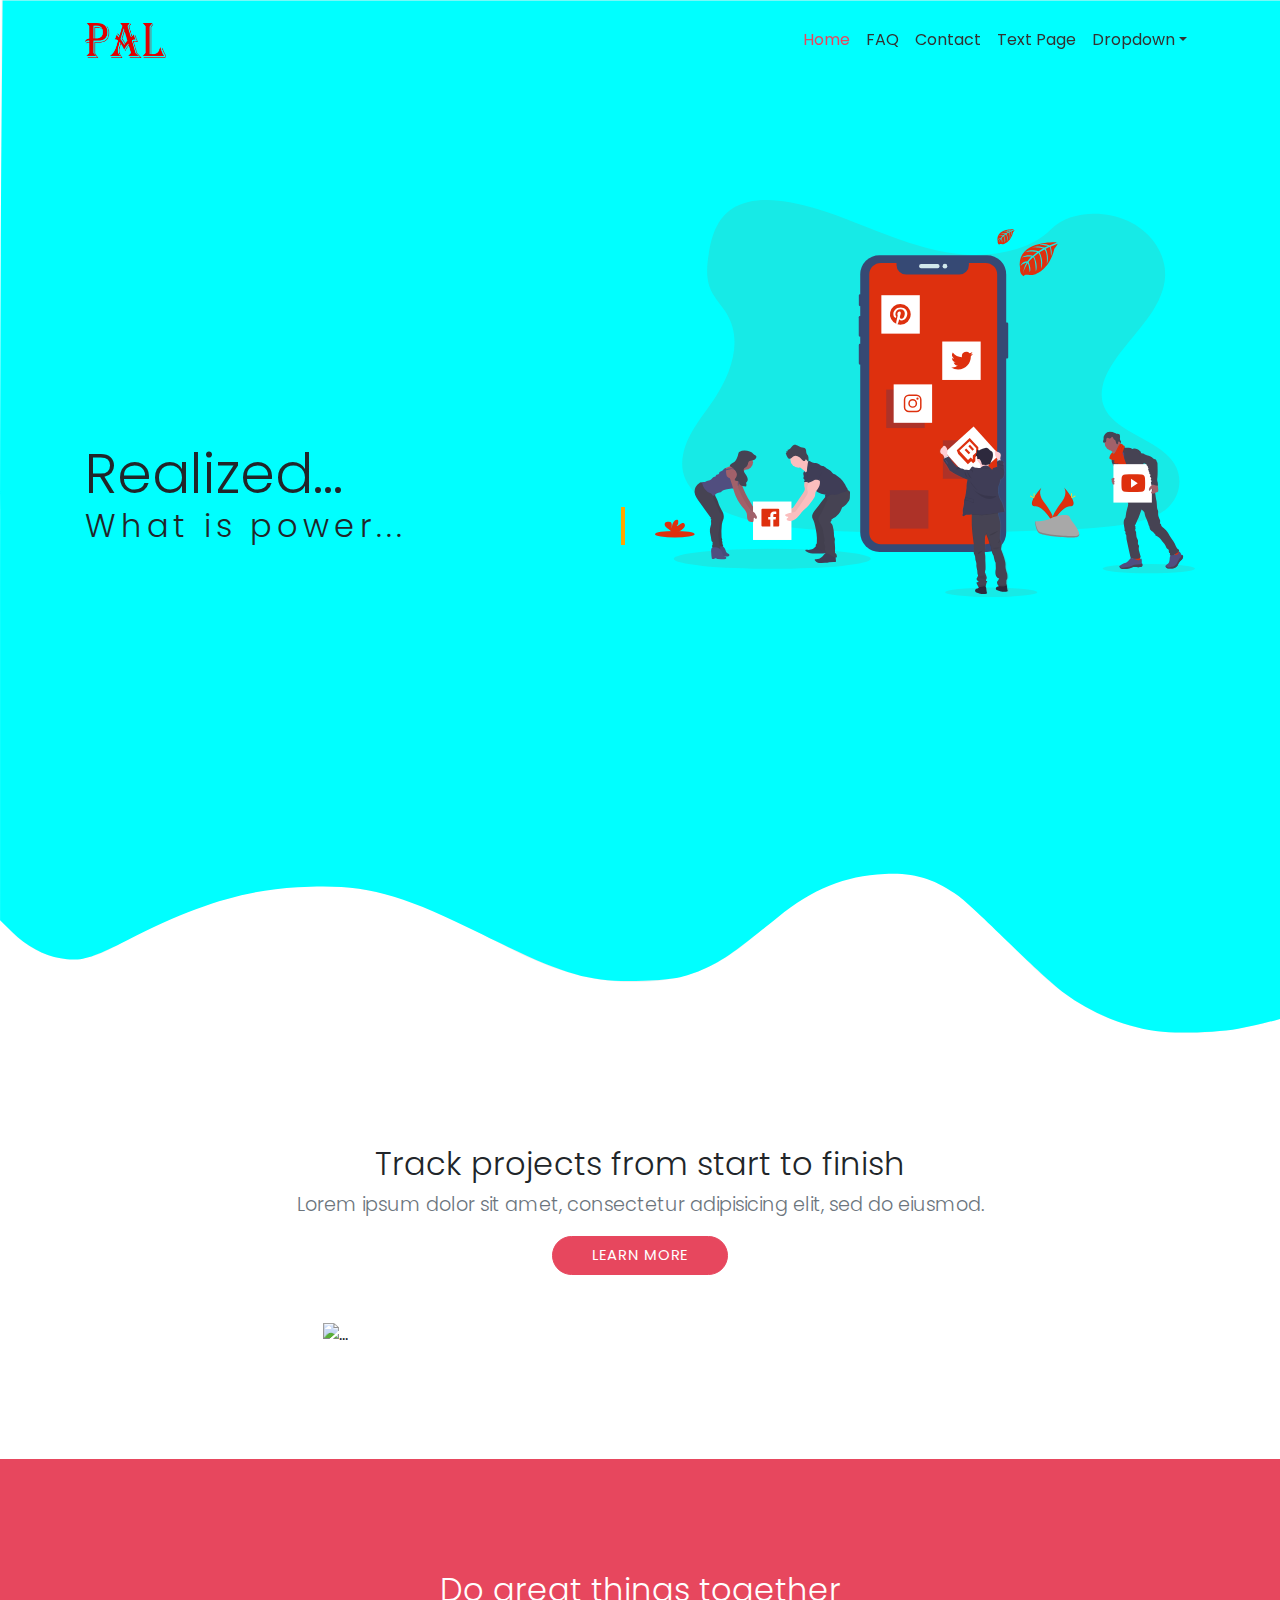
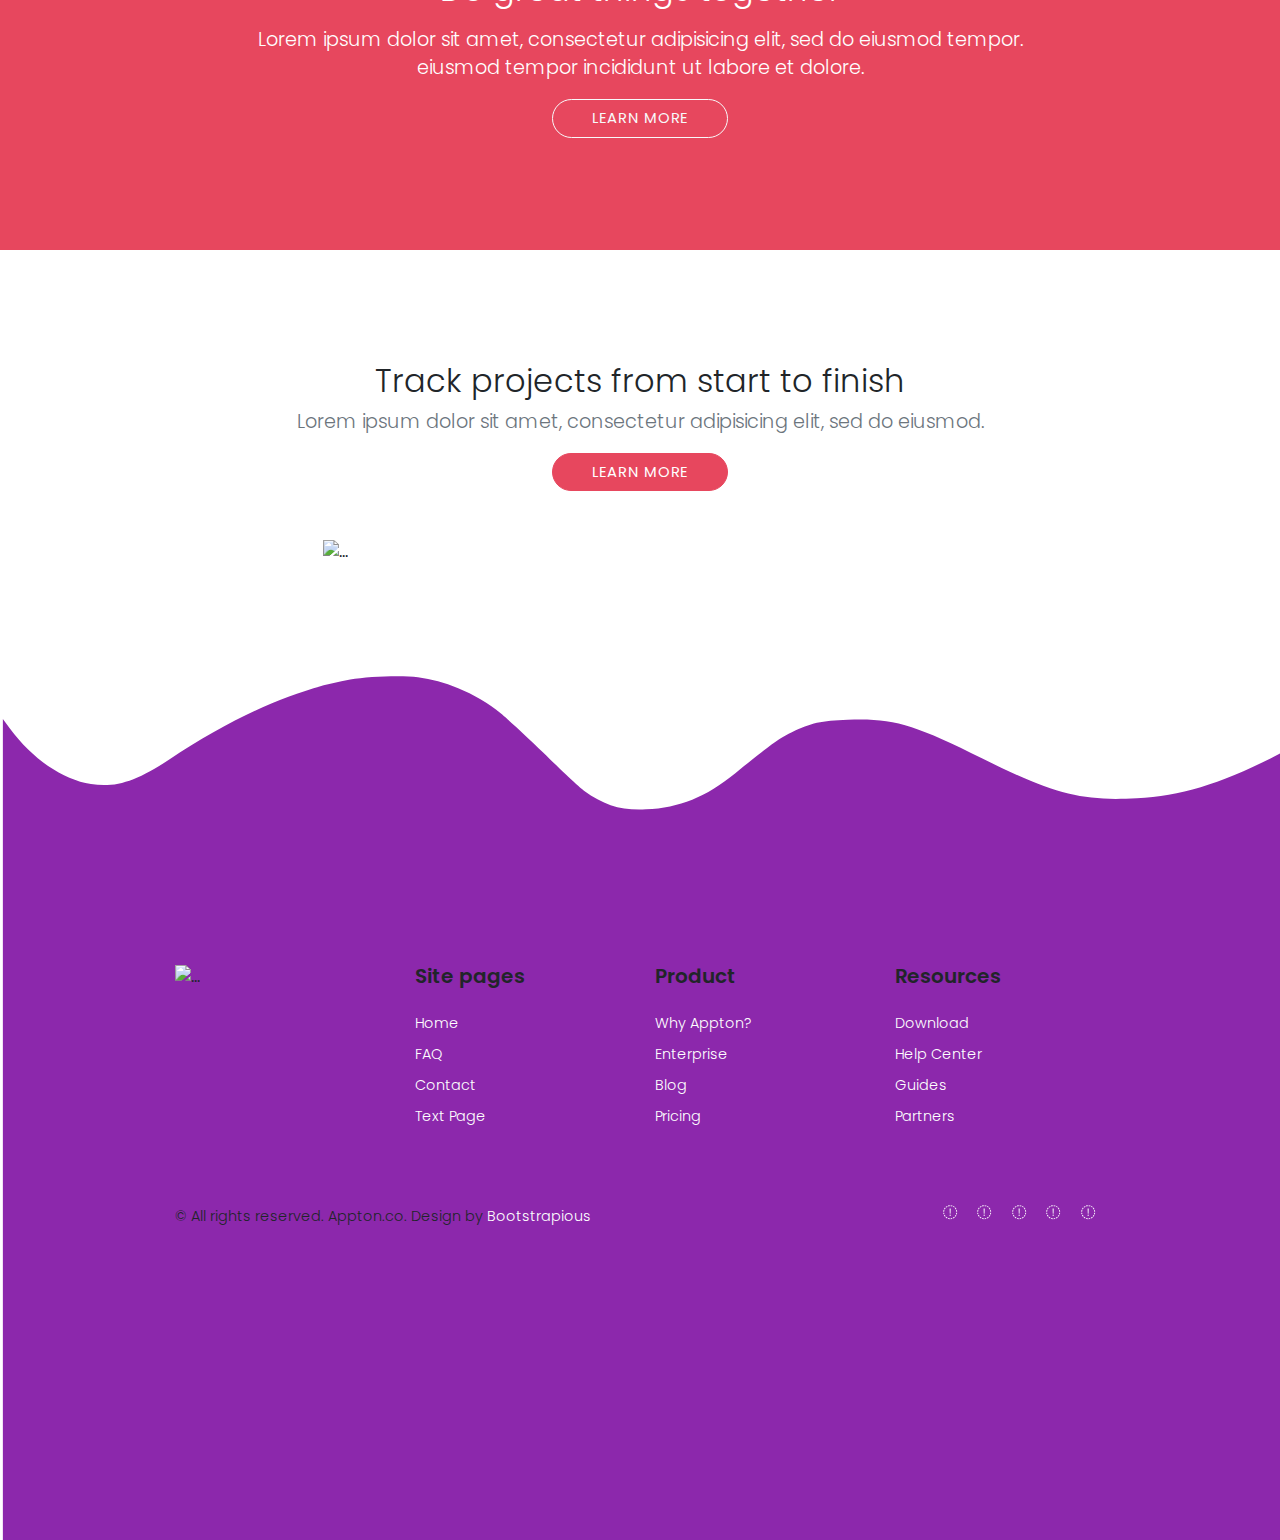
==== commit 5c0d7aec: "some enhancment" ====
--- a/PALV2-HTML/index.html
+++ b/PALV2-HTML/index.html
@@ -1,6 +1,7 @@
 <!DOCTYPE html>
 <html>
         <!-- https://demo.bootstrapious.com/appton/1-1/ -->
+        <!-- logo color: #de300e -->
   <head>
     <meta charset="utf-8">
     <meta http-equiv="X-UA-Compatible" content="IE=edge">
@@ -50,55 +51,46 @@
               <li class="nav-item dropdown"><a id="pages" href="#" data-toggle="dropdown" aria-haspopup="true" aria-expanded="false" class="nav-link dropdown-toggle">Dropdown</a>
                 <div class="dropdown-menu"><a href="faq.html" class="dropdown-item">FAQ</a><a href="contact.html" class="dropdown-item">Contact</a><a href="text.html" class="dropdown-item">Text Page</a></div>
               </li>
-            </ul><a href="#" data-toggle="modal" data-target="#login" class="btn btn-primary navbar-btn ml-0 ml-lg-3">Login </a>
+            </ul><!-- <a href="#" data-toggle="modal" data-target="#login" class="btn btn-primary navbar-btn ml-0 ml-lg-3">Login </a> -->
           </div>
         </div>
       </nav>
     </header>
-    <!-- Login Modal-->
-    <div id="login" tabindex="-1" role="dialog" aria-hidden="true" class="modal fade bd-example-modal-lg">
-      <div role="document" class="modal-dialog modal-dialog-centered modal-lg">
-        <div class="modal-content">
-          <div class="modal-header border-bottom-0">
-            <button type="button" data-dismiss="modal" aria-label="Close" class="close"><span aria-hidden="true">×</span></button>
-          </div>
-          <div class="modal-body p-4 p-lg-5">
-            <form action="#" class="login-form text-left">
-              <div class="form-group mb-4">
-                <label>Email address</label>
-                <input type="email" name="email" placeholder="name@company.com" class="form-control">
-              </div>
-              <div class="form-group mb-4">
-                <label>Password</label>
-                <input type="password" name="password" placeholder="Min 8 characters" class="form-control">
-              </div>
-              <div class="form-group">
-                <input type="submit" value="Login" class="btn btn-primary">
-              </div>
-            </form>
-          </div>
-        </div>
-      </div>
-    </div>
-    <!-- Hero Section-->
     <section class="hero">
       <div class="container mb-5">
         <div class="row align-items-center">
+          <div class="col-lg-6">              
+              <h1 class="hero-heading mb-0">Realized...<br></h1>
+              <div class="typewriter">
+                  <h2 id="headerText">What is power...</h2>
+              </div>              
+          </div>
           <div class="col-lg-6">
-            <h1 class="hero-heading mb-0">Move work <br> forward</h1>
-            <div class="row">
-              <div class="col-lg-10">
-                <p class="lead text-muted mt-4 mb-4">Lorem ipsum dolor sit amet, consectetur. Eiusmod tempor incididunt.</p>
-              </div>
-            </div>
-            <form action="#" class="subscription-form">
-              <div class="form-group">
-                <input type="email" name="email" placeholder="Name@company.com" class="form-control">
-                <button type="submit" class="btn btn-primary">Get Started</button>
-              </div>
-            </form>
-          </div>
-          <div class="col-lg-6"><img src="https://d19m59y37dris4.cloudfront.net/appton/1-1/img/illustration-hero.svg" alt="..." class="hero-image img-fluid d-none d-lg-block"></div>
+              <div class="carousel slide" data-ride="carousel" >                  
+                  <div class="carousel-inner">
+                    <div>
+                      <div class="carousel-item active" >
+                        <img src="images/1/1.svg" alt="One" class="img-fluid d-none d-lg-block">
+                      </div>                
+                      <div class="carousel-item">
+                        <img src="images/1/2.svg" alt="Two" class="img-fluid d-none d-lg-block">
+                      </div>                    
+                      <div class="carousel-item">
+                        <img src="images/1/3.svg" alt="Three" class="img-fluid d-none d-lg-block">
+                      </div>
+                      <div class="carousel-item">
+                        <img src="images/1/4.svg" alt="Three" class="img-fluid d-none d-lg-block">
+                      </div>
+                      <div class="carousel-item">
+                        <img src="images/1/5.svg" alt="Three" class="img-fluid d-none d-lg-block">
+                      </div>
+                      <div class="carousel-item">
+                        <img src="images/1/6.svg" alt="Three" class="img-fluid d-none d-lg-block">
+                      </div>
+                    </div>
+                  </div>  
+              </div>            
+          </div>
         </div>
       </div>
     </section>
@@ -191,7 +183,7 @@
           </div>
         </div>
       </footer>
-      <button type="button" data-toggle="collapse" data-target="#style-switch" id="style-switch-button" class="btn btn-primary btn-sm d-none d-lg-inline-block"><i class="fa fa-cog fa-2x"></i></button>
+      <!-- <button type="button" data-toggle="collapse" data-target="#style-switch" id="style-switch-button" class="btn btn-primary btn-sm d-none d-lg-inline-block"><i class="fa fa-cog fa-2x"></i></button>
       <div id="style-switch" class="collapse">
         <h4 class="text-uppercase">Select theme colour</h4>
         <form class="mb-3">
@@ -207,7 +199,7 @@
         </form>
         <p><img src="https://d19m59y37dris4.cloudfront.net/appton/1-1/img/template-mac.png" alt="" class="img-fluid"></p>
         <p class="text-muted text-small">Stylesheet switching is done via JavaScript and can cause a blink while page loads. This will not happen in your production code.</p>
-      </div>
+      </div> -->
       <!-- JavaScript files-->
       <script src="vendor/jquery-3.4.1.min.js"></script>
       <script src="vendor/bootstrap/js/bootstrap.bundle.min.js"></script>
@@ -215,6 +207,30 @@
       <script defer src="vendor/fontawesome5.9.0/js/all.min.js"></script>
       <script src="js/first.js"></script>
       <!-- <script src="vendor/lightbox/js/lightbox-plus-jquery.min.js"></script>-->
-      
+      <script>
+        $( document ).ready(function() {
+          var headerRoutingIndex=0;
+         //  $('#headerCarousel').carousel('prev');
+          $('.carousel').on('slide.bs.carousel', function () {              
+            $('#headerText').parent().removeClass("typewriter");
+            headerRoutingIndex++;
+              if(headerRoutingIndex==0){
+                $('#headerText')[0].innerText = "What is power..."
+              } else if (headerRoutingIndex==1){
+                $('#headerText')[0].innerText = "What is freedom..."
+              } else if (headerRoutingIndex==2){
+                $('#headerText')[0].innerText = "What user can do..."
+              } else if (headerRoutingIndex==3){
+                $('#headerText')[0].innerText = "How flexible it is..."
+              } else if (headerRoutingIndex==4){
+                $('#headerText')[0].innerText = "Why you want..."
+              } else if (headerRoutingIndex==5){
+                $('#headerText')[0].innerText = "Power of flexibilities..."
+                headerRoutingIndex=0;
+              }            
+              $('#headerText').parent().addClass('typewriter');  
+          });
+        });      
+      </script>
     </body>
   </html>--- a/PALV2-HTML/css/custom.css
+++ b/PALV2-HTML/css/custom.css
@@ -1,3 +1,36 @@
 .logo {
     height:35px;
-}+}
+
+.carousel-item {
+     height: 65vh;
+    min-height: 350px; 
+    background: no-repeat center center;
+    -webkit-background-size: cover;
+    -moz-background-size: cover;
+    -o-background-size: cover;
+    background-size: cover;
+  }
+
+  .typewriter h2 {
+    overflow: hidden; /* Ensures the content is not revealed until the animation */
+    border-right: .15em solid orange; /* The typwriter cursor */
+    white-space: nowrap; /* Keeps the content on a single line */
+    margin: 0 auto; /* Gives that scrolling effect as the typing happens */
+    letter-spacing: .15em; /* Adjust as needed */
+    animation: 
+      typing 3.5s steps(40, end),
+      blink-caret .75s step-end infinite;
+  }
+  
+  /* The typing effect */
+  @keyframes typing {
+    from { width: 0 }
+    to { width: 100% }
+  }
+  
+  /* The typewriter cursor effect */
+  @keyframes blink-caret {
+    from, to { border-color: transparent }
+    50% { border-color: orange; }
+  }